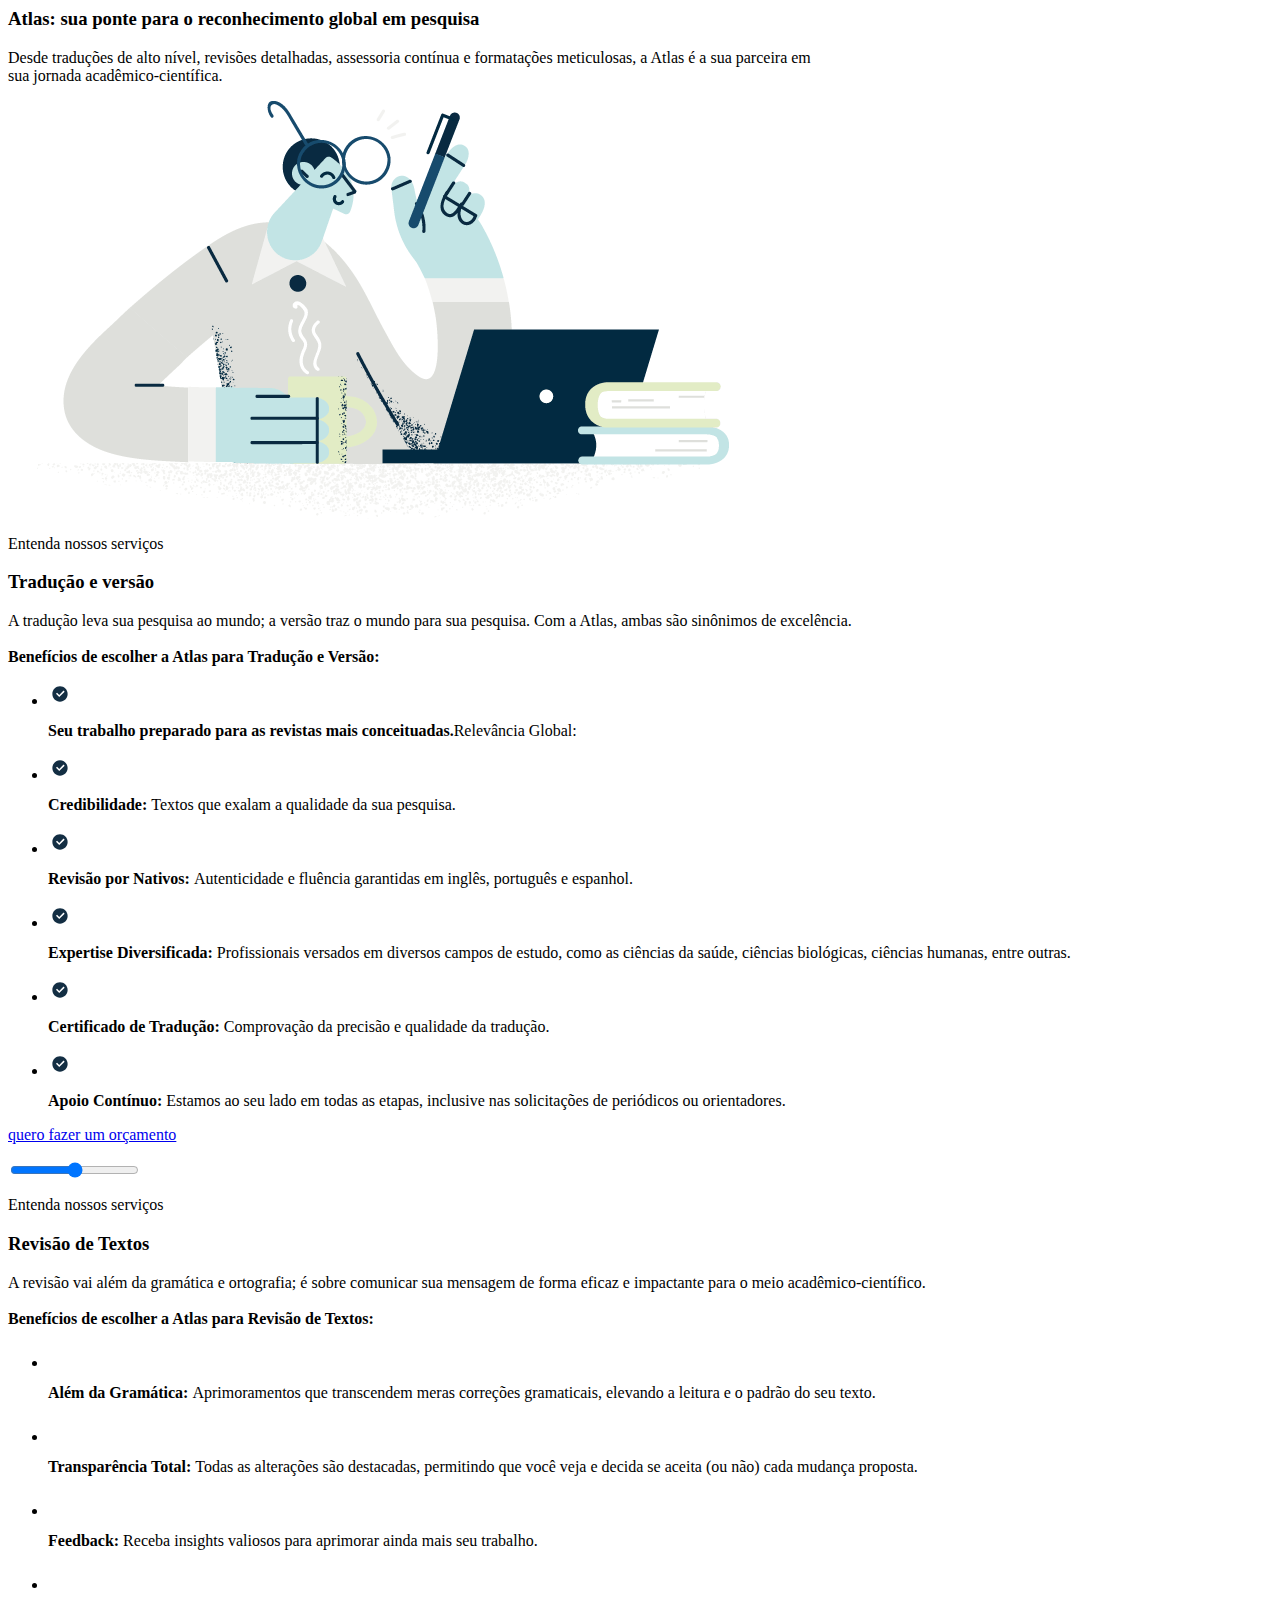
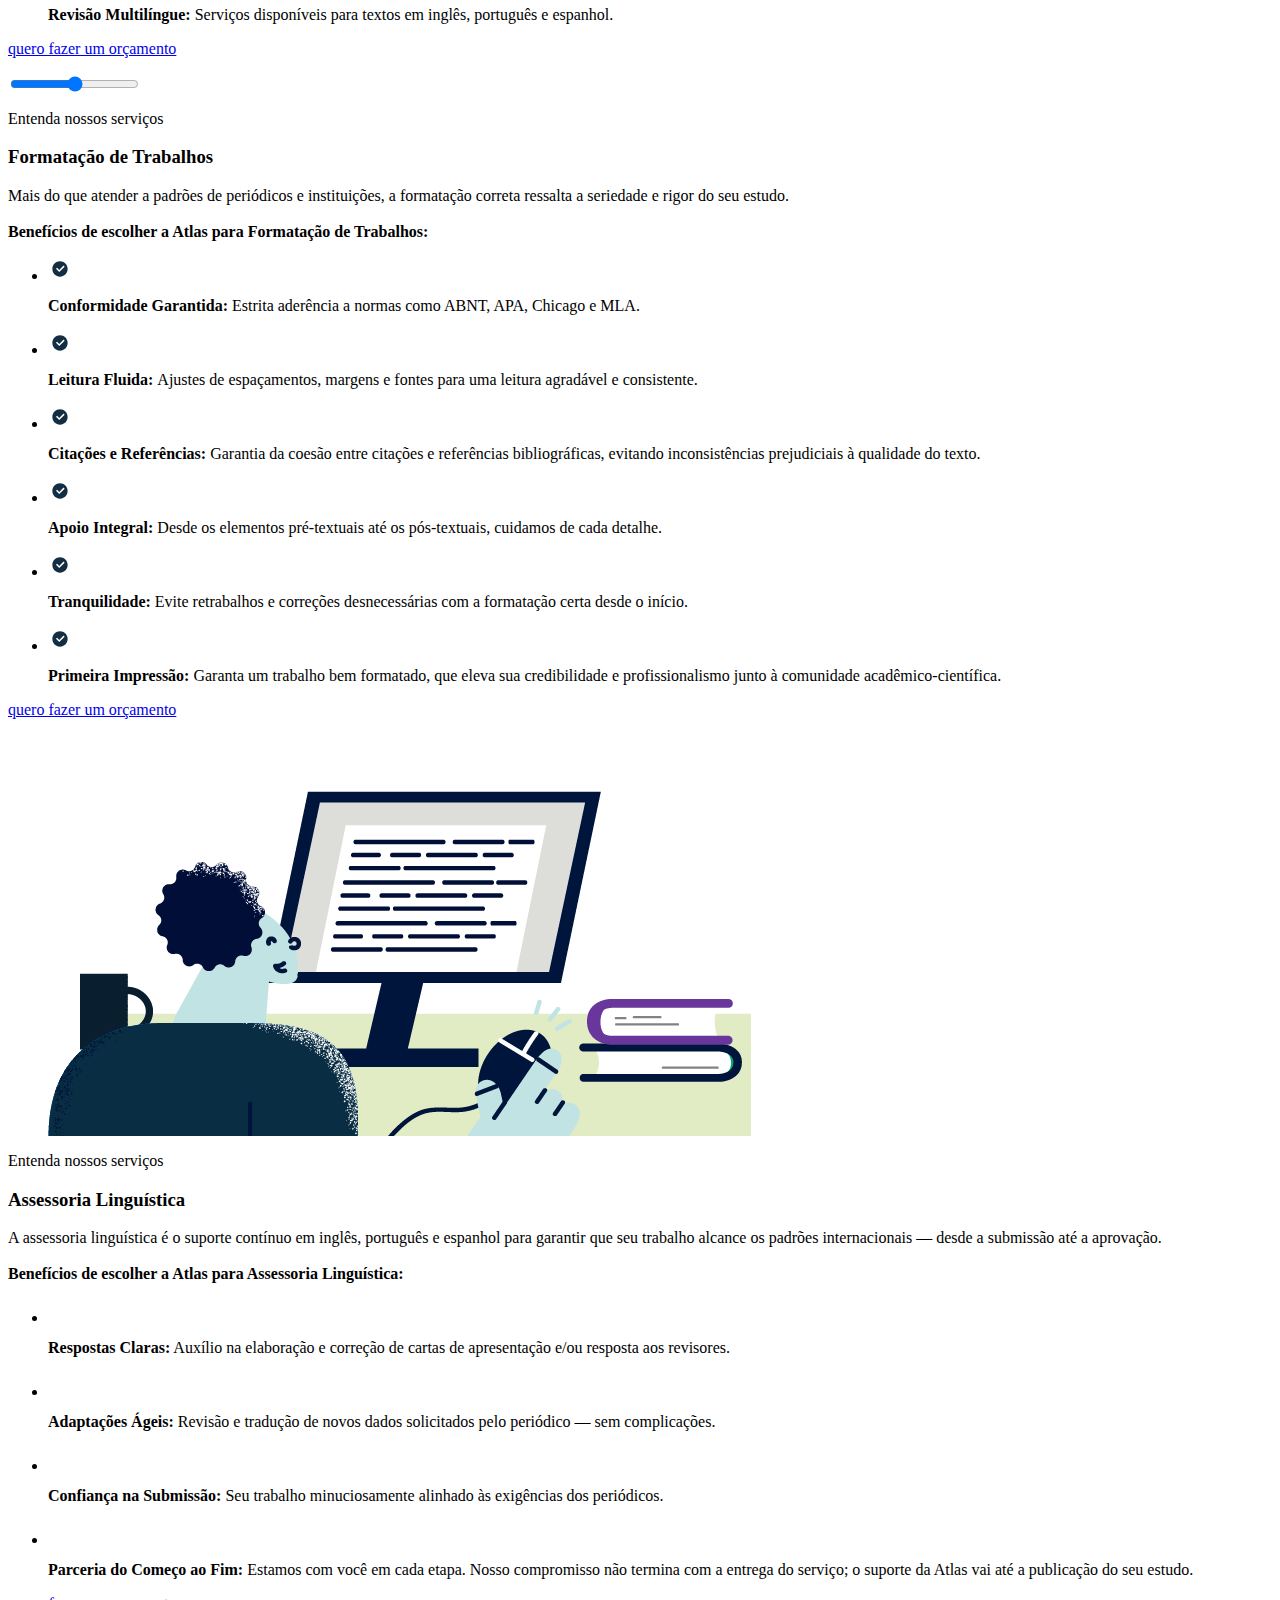
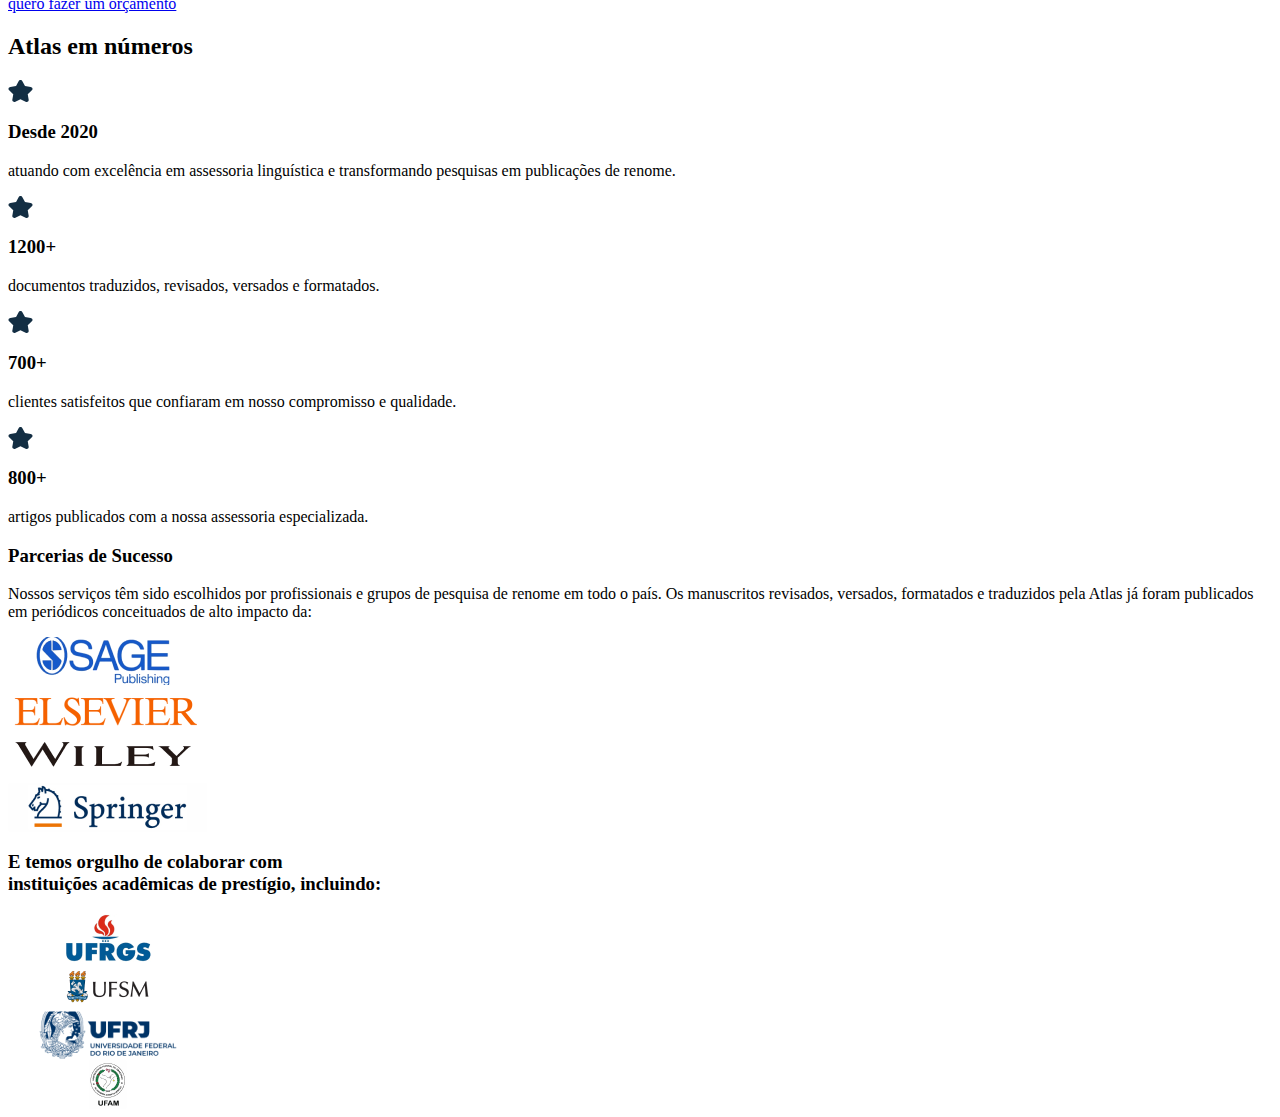
==== .dev/src/index.html @ e32e9ebb "deploy final" ====
<include src="./html/header.html"></include>

<body class="page--home">
	<include src="./html/nav.html"></include>

	<main>
		<include src="./html//hero/hero.html"></include>
		<include src="./html/components/resources.html"></include>
		<section class="hero" data-aos="fade-down" data-aos-delay="300">
			<div class="hero__container d-flex">
				<div class="hero__content" style="max-width: 818px">
					<h3 class="hero__title text-center">Atlas: sua ponte para o reconhecimento global em pesquisa</h3>
					<p class="default__desc text-center">
						Desde traduções de alto nível, revisões detalhadas, assessoria contínua e formatações meticulosas, a Atlas é a sua parceira em sua jornada
						acadêmico-científica.
					</p>
				</div>
			</div>
		</section>
		<section class="benefits" id="traducao">
			<div class="benefits__container">
				<div class="benefits__side" data-aos="fade-right" data-aos-delay="300">
					<img src="./assets/trad.png" alt="" />
				</div>
				<div class="benefits__content">
					<div class="tag" data-aos="fade-left" data-aos-delay="300">
						<p class="tag__text">Entenda nossos serviços</p>
					</div>
					<h3 class="default__title" data-aos="fade-left" data-aos-delay="300">Tradução e versão </h3>
					<p class="default__desc" data-aos="fade-left" data-aos-delay="300">
						A tradução leva sua pesquisa ao mundo; a versão traz o mundo para sua pesquisa. Com a Atlas, ambas são sinônimos de excelência. <br /><br />
						<strong>Benefícios de escolher a Atlas para Tradução e Versão:</strong>
					</p>

					<ul class="benefits__list">
						<li class="benefits__list--item" data-aos="fade-left" data-aos-delay="300">
							<img src="./assets/checkbox-circle-fill.svg" alt="" />
							<p class="benefits__list--text"><strong> Seu trabalho preparado para as revistas mais conceituadas.</strong>Relevância Global:</p>
						</li>
						<li class="benefits__list--item" data-aos="fade-left" data-aos-delay="400">
							<img src="./assets/checkbox-circle-fill.svg" alt="" />
							<p class="benefits__list--text"><strong>Credibilidade: </strong>Textos que exalam a qualidade da sua pesquisa.</p>
						</li>
						<li class="benefits__list--item" data-aos="fade-left" data-aos-delay="500">
							<img src="./assets/checkbox-circle-fill.svg" alt="" />
							<p class="benefits__list--text"><strong>Revisão por Nativos: </strong>Autenticidade e fluência garantidas em inglês, português e espanhol.</p>
						</li>
						<li class="benefits__list--item" data-aos="fade-left" data-aos-delay="600">
							<img src="./assets/checkbox-circle-fill.svg" alt="" />
							<p class="benefits__list--text">
								<strong>Expertise Diversificada: </strong>Profissionais versados em diversos campos de estudo, como as ciências da saúde, ciências biológicas,
								ciências humanas, entre outras.
							</p>
						</li>
						<li class="benefits__list--item" data-aos="fade-left" data-aos-delay="500">
							<img src="./assets/checkbox-circle-fill.svg" alt="" />
							<p class="benefits__list--text"><strong>Certificado de Tradução: </strong>Comprovação da precisão e qualidade da tradução.</p>
						</li>
						<li class="benefits__list--item" data-aos="fade-left" data-aos-delay="600">
							<img src="./assets/checkbox-circle-fill.svg" alt="" />
							<p class="benefits__list--text">
								<strong>Apoio Contínuo: </strong>Estamos ao seu lado em todas as etapas, inclusive nas solicitações de periódicos ou orientadores.
							</p>
						</li>
					</ul>
					<div class="button--container" data-aos="fade-left" data-aos-delay="300">
						<a href="#contato" class="button bigger">quero fazer um orçamento</a>
					</div>
				</div>
			</div>
		</section>
		<section class="benefits blue" id="revisao">
			<div class="benefits__container">
				<div class="benefits__side imgs-rev" data-aos="fade-right" data-aos-delay="300">
					<div class="container">
						<div id="comparison">
							<figure>
								<div id="handle"></div>
								<div id="divisor"></div>
							</figure>
							<input type="range" min="0" max="100" value="50" id="slider" oninput="moveDivisor()" />
						</div>
					</div>
				</div>
				<div class="benefits__content">
					<div class="tag" data-aos="fade-left" data-aos-delay="300">
						<p class="tag__text">Entenda nossos serviços</p>
					</div>
					<h3 class="default__title" data-aos="fade-left" data-aos-delay="300">Revisão de Textos</h3>
					<p class="default__desc" data-aos="fade-left" data-aos-delay="300">
						A revisão vai além da gramática e ortografia; é sobre comunicar sua mensagem de forma eficaz e impactante para o meio acadêmico-científico.
						<br />
						<br />
						<strong> Benefícios de escolher a Atlas para Revisão de Textos: </strong>
					</p>

					<ul class="benefits__list">
						<li class="benefits__list--item" data-aos="fade-left" data-aos-delay="300">
							<img src="./assets/checkbox-circle-fill-w.svg" alt="" />
							<p class="benefits__list--text">
								<strong>Além da Gramática: </strong>Aprimoramentos que transcendem meras correções gramaticais, elevando a leitura e o padrão do seu texto.
							</p>
						</li>
						<li class="benefits__list--item" data-aos="fade-left" data-aos-delay="400">
							<img src="./assets/checkbox-circle-fill-w.svg" alt="" />
							<p class="benefits__list--text">
								<strong>Transparência Total: </strong>Todas as alterações são destacadas, permitindo que você veja e decida se aceita (ou não) cada mudança
								proposta.
							</p>
						</li>
						<li class="benefits__list--item" data-aos="fade-left" data-aos-delay="500">
							<img src="./assets/checkbox-circle-fill-w.svg" alt="" />
							<p class="benefits__list--text"><strong>Feedback:</strong> Receba insights valiosos para aprimorar ainda mais seu trabalho.</p>
						</li>
						<li class="benefits__list--item" data-aos="fade-left" data-aos-delay="600">
							<img src="./assets/checkbox-circle-fill-w.svg" alt="" />
							<p class="benefits__list--text"><strong>Revisão Multilíngue: </strong>Serviços disponíveis para textos em inglês, português e espanhol.</p>
						</li>
					</ul>
					<div class="button--container" data-aos="fade-left" data-aos-delay="300">
						<a href="#contato" class="button bigger white">quero fazer um orçamento</a>
					</div>
				</div>
			</div>
		</section>

		<section class="benefits" id="formatacao">
			<div class="benefits__container">
				<div class="benefits__side imgs" data-aos="fade-right" data-aos-delay="300">
					<div class="container">
						<div id="comparison">
							<figure>
								<div id="handler"></div>
								<div id="divider"></div>
							</figure>
							<input type="range" min="0" max="100" value="50" id="slide" oninput="moveDivider()" />
						</div>
					</div>
				</div>
				<div class="benefits__content">
					<div class="tag" data-aos="fade-left" data-aos-delay="300">
						<p class="tag__text">Entenda nossos serviços</p>
					</div>
					<h3 class="default__title" data-aos="fade-left" data-aos-delay="300">Formatação de Trabalhos</h3>
					<p class="default__desc" data-aos="fade-left" data-aos-delay="300">
						Mais do que atender a padrões de periódicos e instituições, a formatação correta ressalta a seriedade e rigor do seu estudo.  <br /><br />
						<strong>Benefícios de escolher a Atlas para Formatação de Trabalhos:</strong>
					</p>

					<ul class="benefits__list">
						<li class="benefits__list--item" data-aos="fade-left" data-aos-delay="300">
							<img src="./assets/checkbox-circle-fill.svg" alt="" />
							<p class="benefits__list--text"><strong>Conformidade Garantida: </strong> Estrita aderência a normas como ABNT, APA, Chicago e MLA.  </p>
						</li>
						<li class="benefits__list--item" data-aos="fade-left" data-aos-delay="400">
							<img src="./assets/checkbox-circle-fill.svg" alt="" />
							<p class="benefits__list--text">
								<strong>Leitura Fluida: </strong>Ajustes de espaçamentos, margens e fontes para uma leitura agradável e consistente.
							</p>
						</li>
						<li class="benefits__list--item" data-aos="fade-left" data-aos-delay="500">
							<img src="./assets/checkbox-circle-fill.svg" alt="" />
							<p class="benefits__list--text">
								<strong>Citações e Referências: </strong>Garantia da coesão entre citações e referências bibliográficas, evitando inconsistências prejudiciais à
								qualidade do texto.
							</p>
						</li>
						<li class="benefits__list--item" data-aos="fade-left" data-aos-delay="600">
							<img src="./assets/checkbox-circle-fill.svg" alt="" />
							<p class="benefits__list--text">
								<strong>Apoio Integral: </strong>Desde os elementos pré-textuais até os pós-textuais, cuidamos de cada detalhe.
							</p>
						</li>
						<li class="benefits__list--item" data-aos="fade-left" data-aos-delay="600">
							<img src="./assets/checkbox-circle-fill.svg" alt="" />
							<p class="benefits__list--text">
								<strong>Tranquilidade: </strong>Evite retrabalhos e correções desnecessárias com a formatação certa desde o início.
							</p>
						</li>
						<li class="benefits__list--item" data-aos="fade-left" data-aos-delay="600">
							<img src="./assets/checkbox-circle-fill.svg" alt="" />
							<p class="benefits__list--text">
								<strong>Primeira Impressão: </strong>Garanta um trabalho bem formatado, que eleva sua credibilidade e profissionalismo junto à comunidade
								acadêmico-científica.
							</p>
						</li>
					</ul>
					<div class="button--container" data-aos="fade-left" data-aos-delay="300">
						<a href="#contato" class="button bigger">quero fazer um orçamento</a>
					</div>
				</div>
			</div>
		</section>
		<section class="benefits blue" id="assessoria">
			<div class="benefits__container">
				<div class="benefits__side" data-aos="fade-right" data-aos-delay="300">
					<img src="./assets/assessoria.png" alt="" />
				</div>
				<div class="benefits__content">
					<div class="tag" data-aos="fade-left" data-aos-delay="300">
						<p class="tag__text">Entenda nossos serviços</p>
					</div>
					<h3 class="default__title" data-aos="fade-left" data-aos-delay="300">Assessoria Linguística</h3>
					<p class="default__desc" data-aos="fade-left" data-aos-delay="300">
						A assessoria linguística é o suporte contínuo em inglês, português e espanhol para garantir que seu trabalho alcance os padrões internacionais —
						desde a submissão até a aprovação.
						<br /><br />
						<strong>Benefícios de escolher a Atlas para Assessoria Linguística:</strong>
					</p>

					<ul class="benefits__list">
						<li class="benefits__list--item" data-aos="fade-left" data-aos-delay="300">
							<img src="./assets/checkbox-circle-fill-w.svg" alt="" />
							<p class="benefits__list--text">
								<strong>Respostas Claras:</strong> Auxílio na elaboração e correção de cartas de apresentação e/ou resposta aos revisores.
							</p>
						</li>
						<li class="benefits__list--item" data-aos="fade-left" data-aos-delay="400">
							<img src="./assets/checkbox-circle-fill-w.svg" alt="" />
							<p class="benefits__list--text">
								<strong>Adaptações Ágeis: </strong>Revisão e tradução de novos dados solicitados pelo periódico — sem complicações.
							</p>
						</li>
						<li class="benefits__list--item" data-aos="fade-left" data-aos-delay="500">
							<img src="./assets/checkbox-circle-fill-w.svg" alt="" />
							<p class="benefits__list--text"><strong>Confiança na Submissão: </strong>Seu trabalho minuciosamente alinhado às exigências dos periódicos.</p>
						</li>
						<li class="benefits__list--item" data-aos="fade-left" data-aos-delay="600">
							<img src="./assets/checkbox-circle-fill-w.svg" alt="" />
							<p class="benefits__list--text">
								<strong>Parceria do Começo ao Fim: </strong>Estamos com você em cada etapa. Nosso compromisso não termina com a entrega do serviço; o suporte da
								Atlas vai até a publicação do seu estudo.
							</p>
						</li>
					</ul>
					<div class="button--container" data-aos="fade-left" data-aos-delay="300">
						<a href="#contato" class="button white bigger">quero fazer um orçamento</a>
					</div>
				</div>
			</div>
		</section>
		<section class="numbers" id="numeros">
			<h2 class="default__title">Atlas em números</h2>
			<div class="resources__container">
				<div class="resources__content">
					<div class="card-resources" data-aos="fade-right" data-aos-delay="300">
						<div class="card-resources__icon"><img src="./assets/star.svg" alt="" /></div>
						<h3 class="resources__title">Desde 2020</h3>
						<p class="default__desc">atuando com excelência em assessoria linguística e transformando pesquisas em publicações de renome.</p>
					</div>
					<div class="card-resources" data-aos="fade-right" data-aos-delay="400">
						<div class="card-resources__icon"><img src="./assets/star.svg" alt="" /></div>
						<h3 class="resources__title">1200+</h3>
						<p class="default__desc">documentos traduzidos, revisados, versados e formatados.</p>
					</div>
					<div class="card-resources" data-aos="fade-right" data-aos-delay="500">
						<div class="card-resources__icon"><img src="./assets/star.svg" alt="" /></div>
						<h3 class="resources__title">700+</h3>
						<p class="default__desc">clientes satisfeitos que confiaram em nosso compromisso e qualidade.</p>
					</div>
					<div class="card-resources" data-aos="fade-right" data-aos-delay="600">
						<div class="card-resources__icon"><img src="./assets/star.svg" alt="" /></div>
						<h3 class="resources__title">800+</h3>
						<p class="default__desc">artigos publicados com a nossa assessoria especializada.</p>
					</div>
				</div>
			</div>
			<div class="partners">
				<h3 class="default__title">Parcerias de Sucesso</h3>
				<p class="default__desc">
					Nossos serviços têm sido escolhidos por profissionais e grupos de pesquisa de renome em todo o país. Os manuscritos revisados, versados, formatados e
					traduzidos pela Atlas já foram publicados em periódicos conceituados de alto impacto da:
				</p>
				<div class="partners__container">
					<div class="partners_card"><img src="./assets/marcas.png" alt="" /></div>
					<div class="partners_card"><img src="./assets/marcas-1.png" alt="" /></div>
					<div class="partners_card"><img src="./assets/marcas-2.png" alt="" /></div>
					<div class="partners_card"><img src="./assets/marcas-3.png" alt="" /></div>
				</div>
				<h3 class="default__title mb">
					E temos orgulho de colaborar com <br />
					instituições acadêmicas de prestígio, incluindo:
				</h3>
				<div class="partners__container">
					<div class="partners_card"><img src="./assets/uni.png" alt="" /></div>
					<div class="partners_card"><img src="./assets/uni-1.png" alt="" /></div>
					<div class="partners_card"><img src="./assets/uni-2.png" alt="" /></div>
					<div class="partners_card"><img src="./assets/uni-3.png" alt="" /></div>
				</div>
			</div>
		</section>

		<include src="./html/components/testimonials.html"></include>
		<include src="./html/components/contact.html"></include>
		<include src="./html/components/faq.html"></include>
	</main>

	<include src="./html/footer.html"></include>
</body>
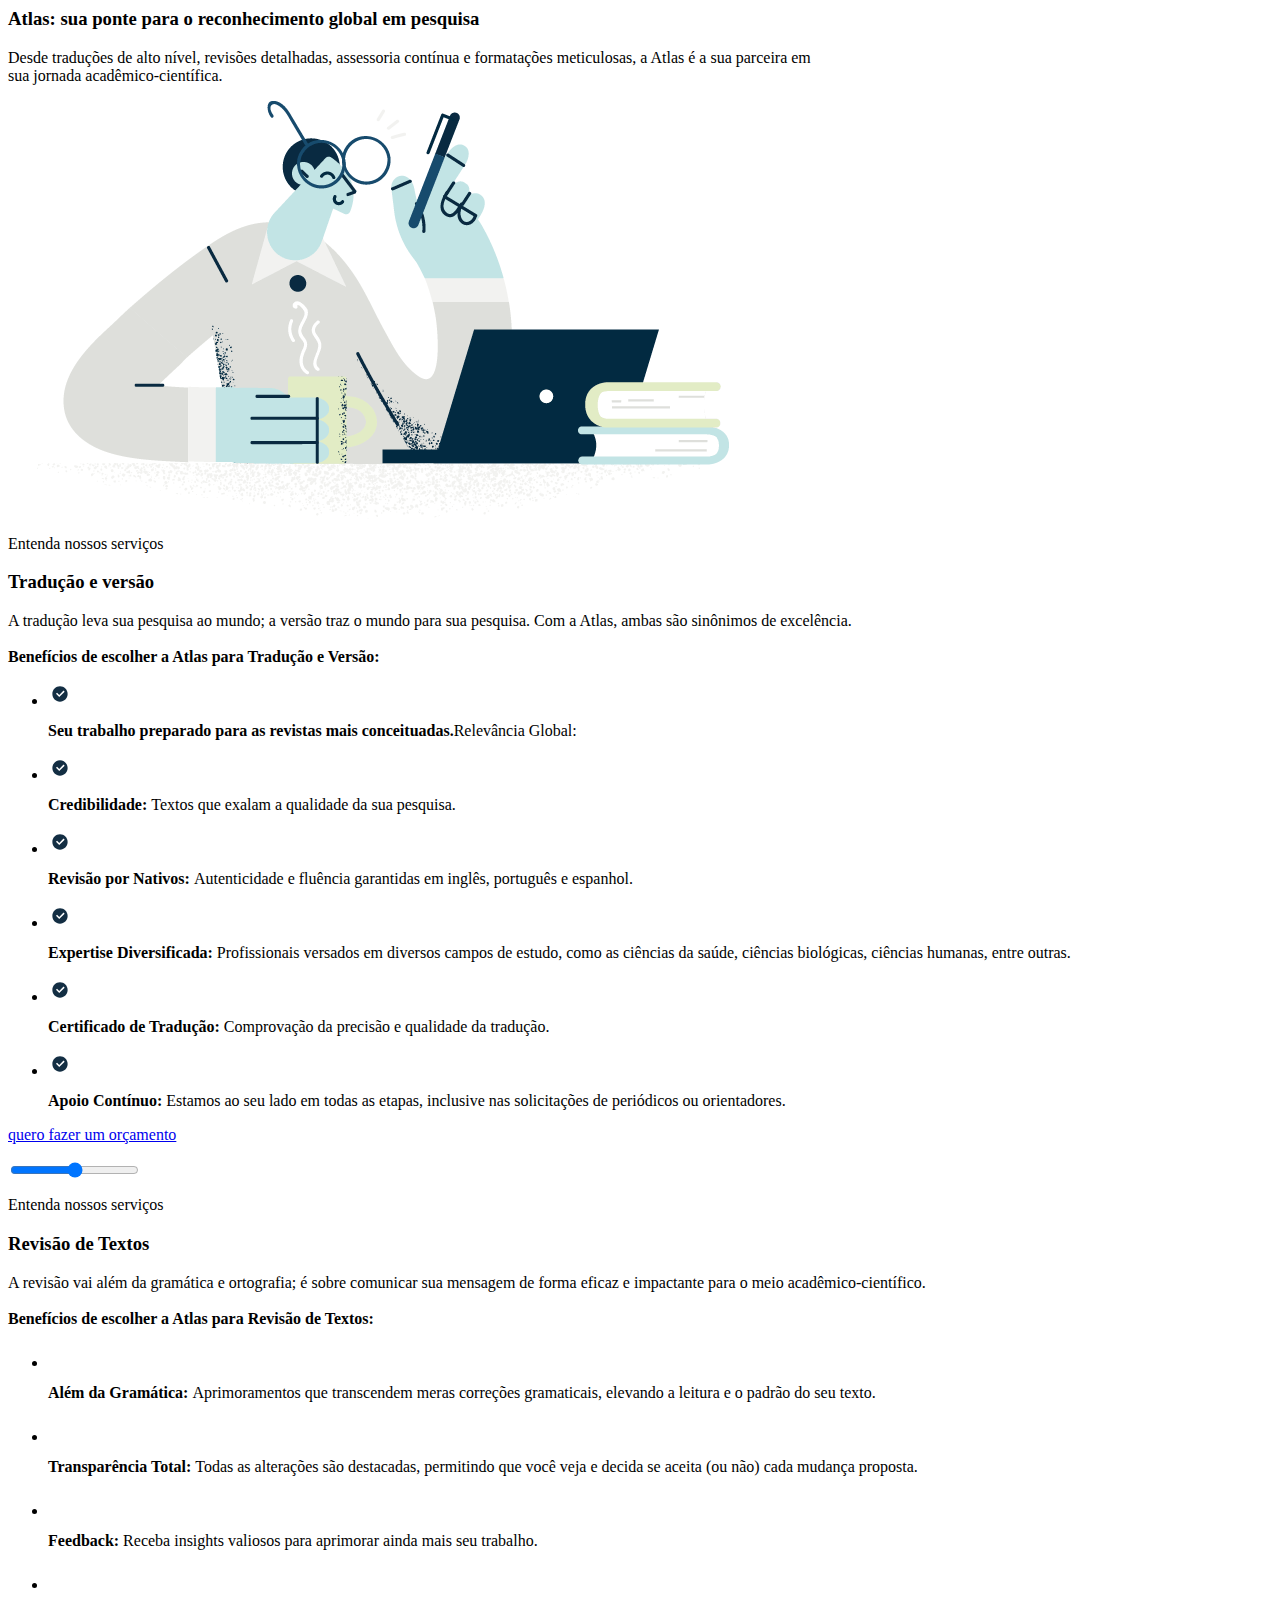
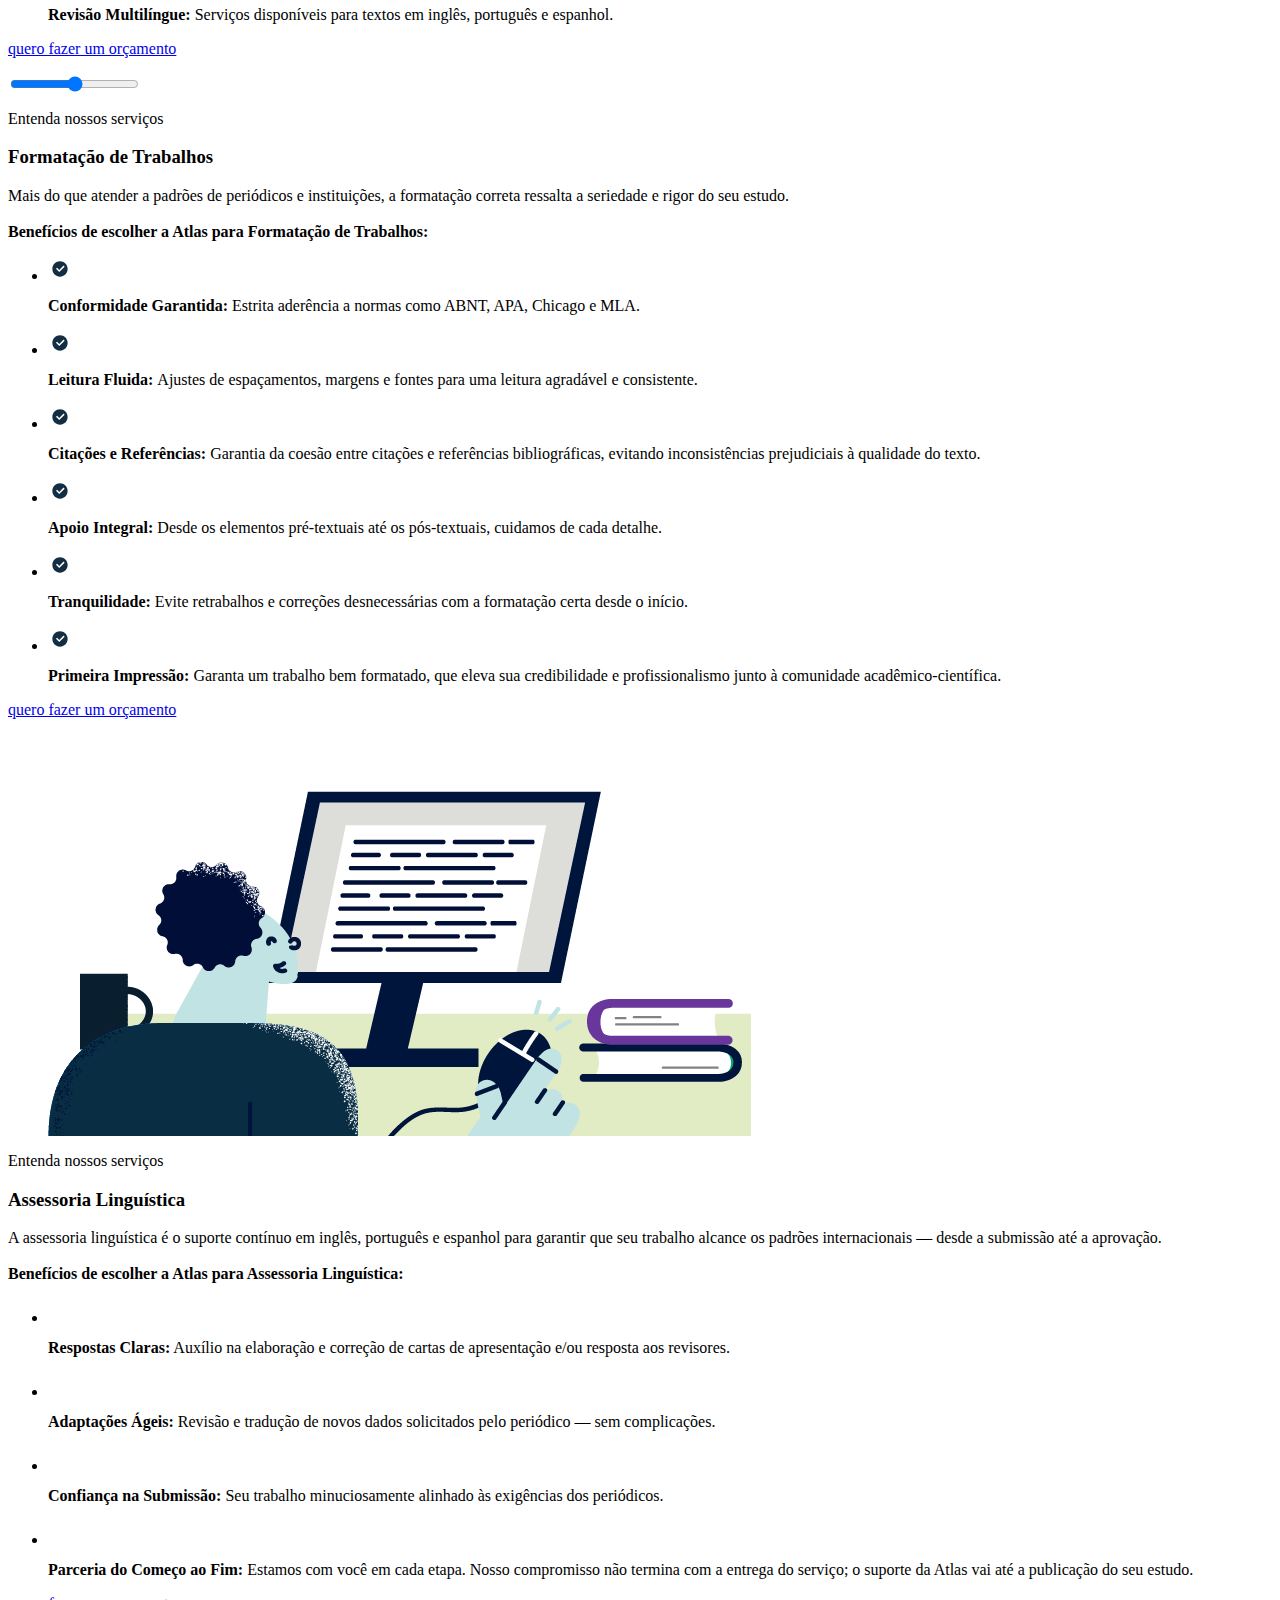
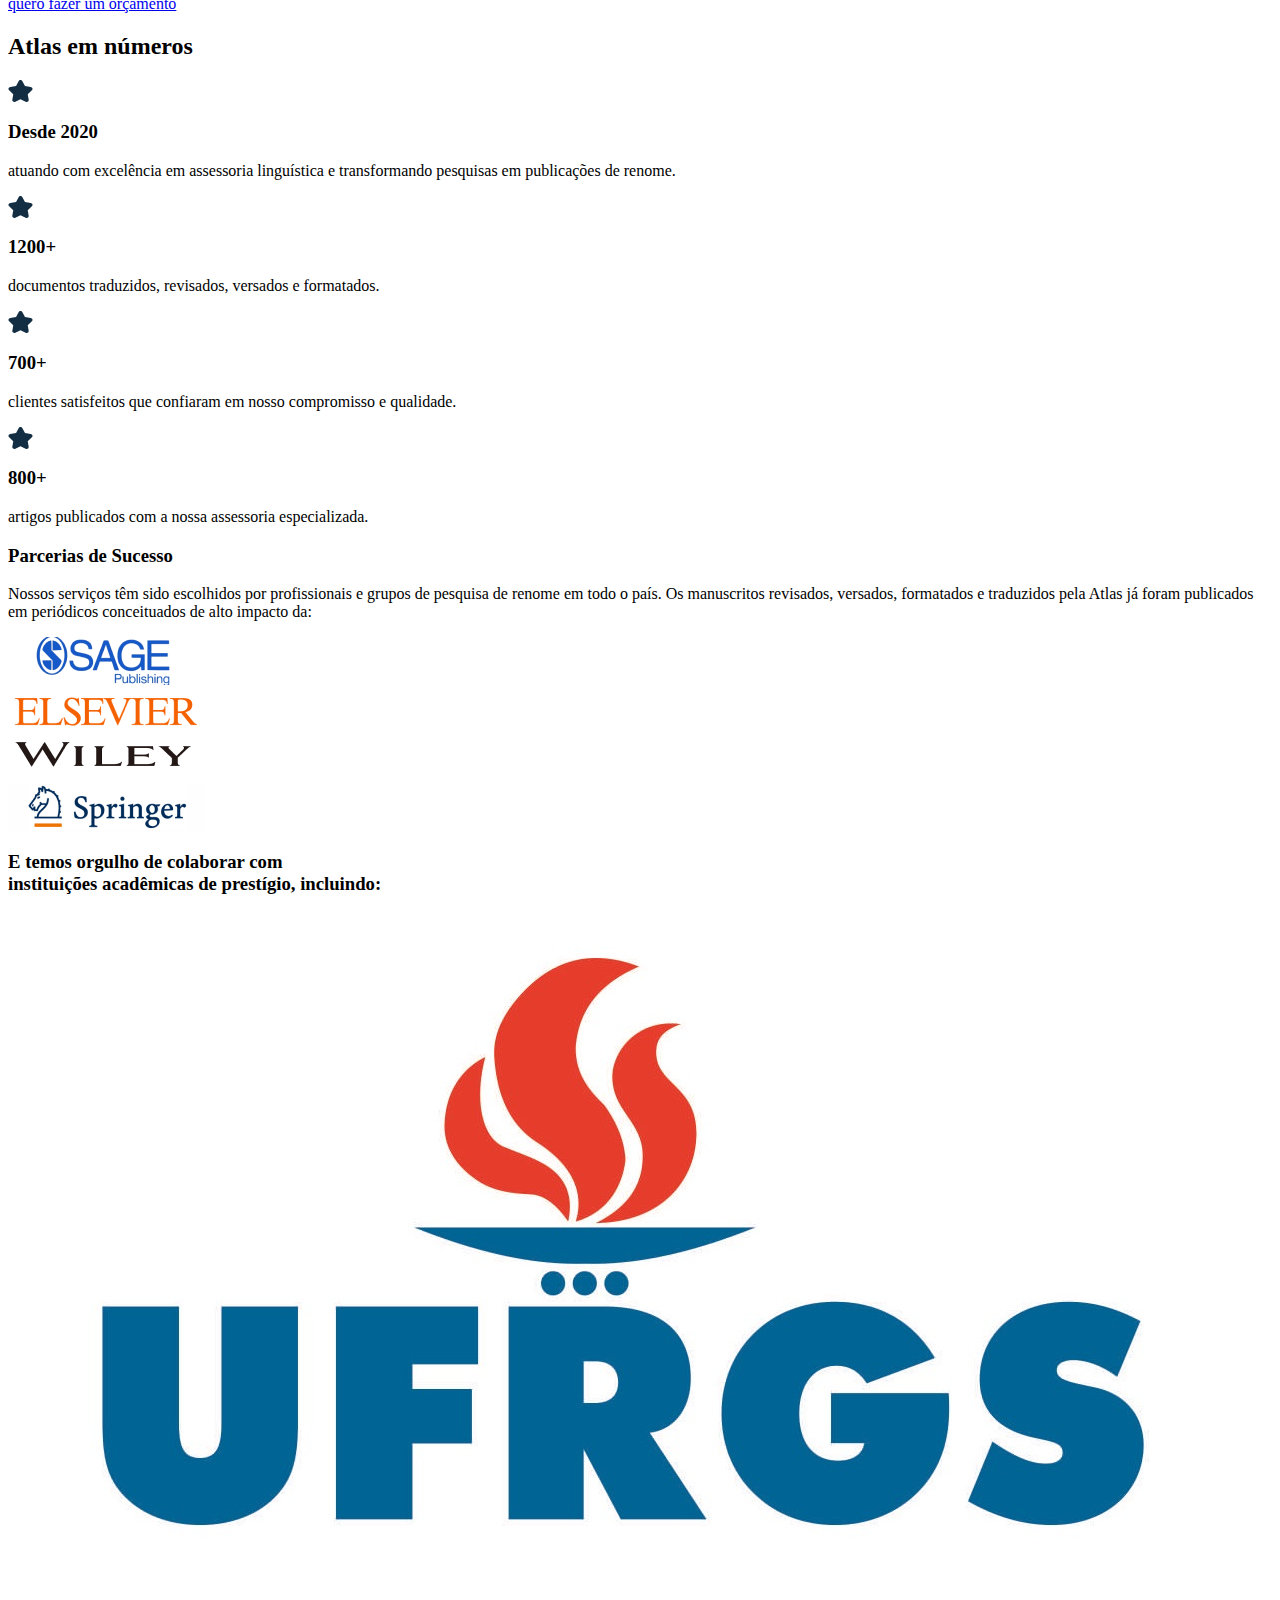
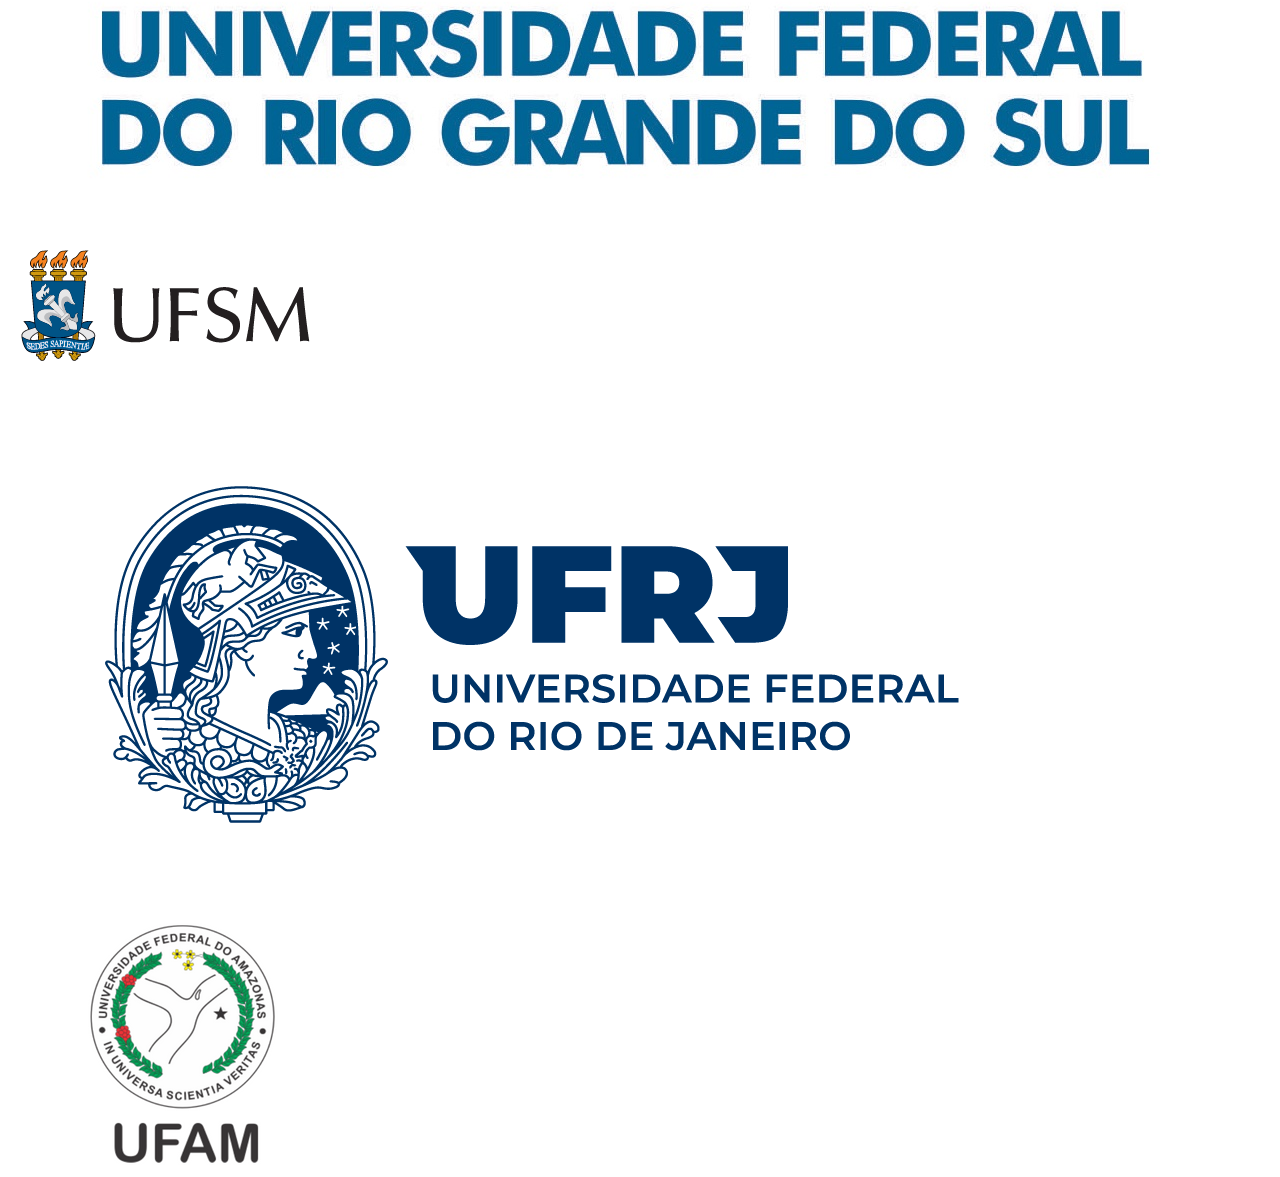
==== commit efc8568d: "build" ====
--- a/.dev/src/index.html
+++ b/.dev/src/index.html
@@ -282,7 +282,7 @@
 					instituições acadêmicas de prestígio, incluindo:
 				</h3>
 				<div class="partners__container">
-					<div class="partners_card"><img src="./assets/uni.png" alt="" /></div>
+					<div class="partners_card"><img src="./assets/uni.jpg" alt="" /></div>
 					<div class="partners_card"><img src="./assets/uni-1.png" alt="" /></div>
 					<div class="partners_card"><img src="./assets/uni-2.png" alt="" /></div>
 					<div class="partners_card"><img src="./assets/uni-3.png" alt="" /></div>
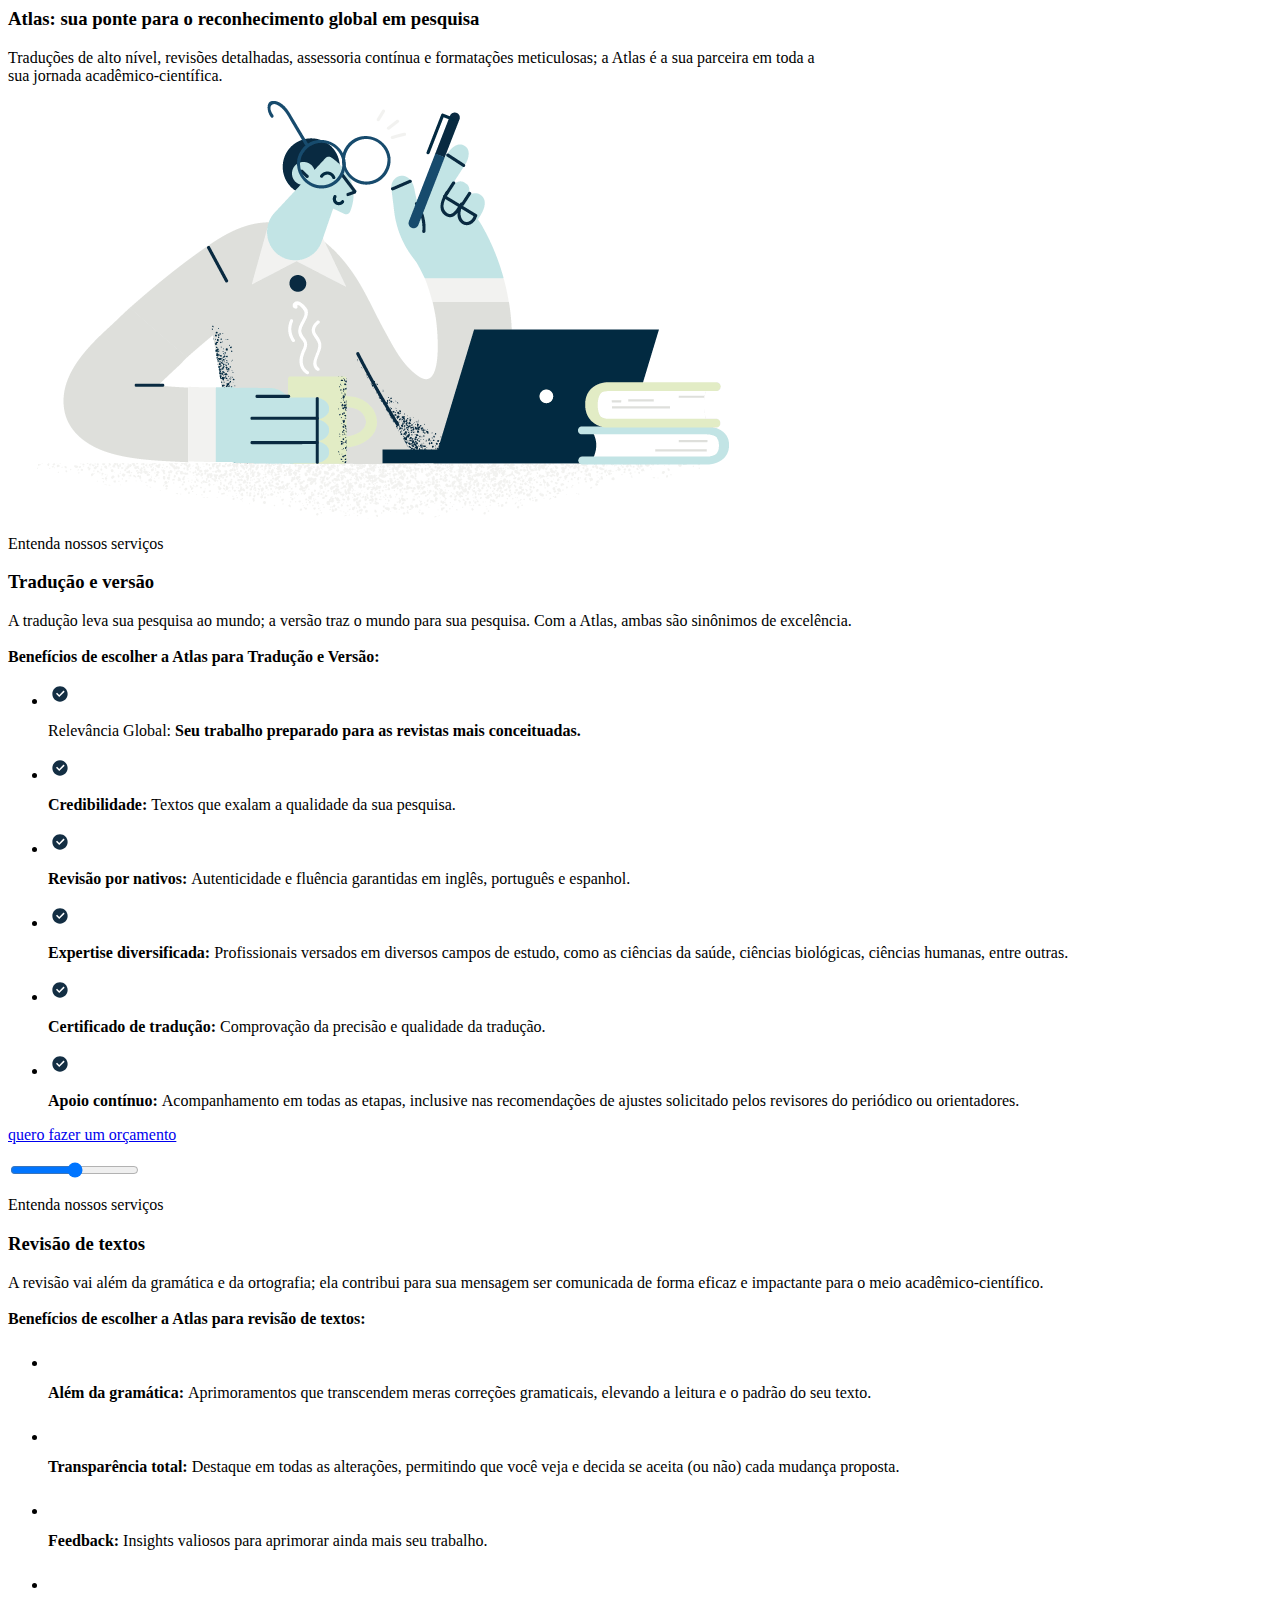
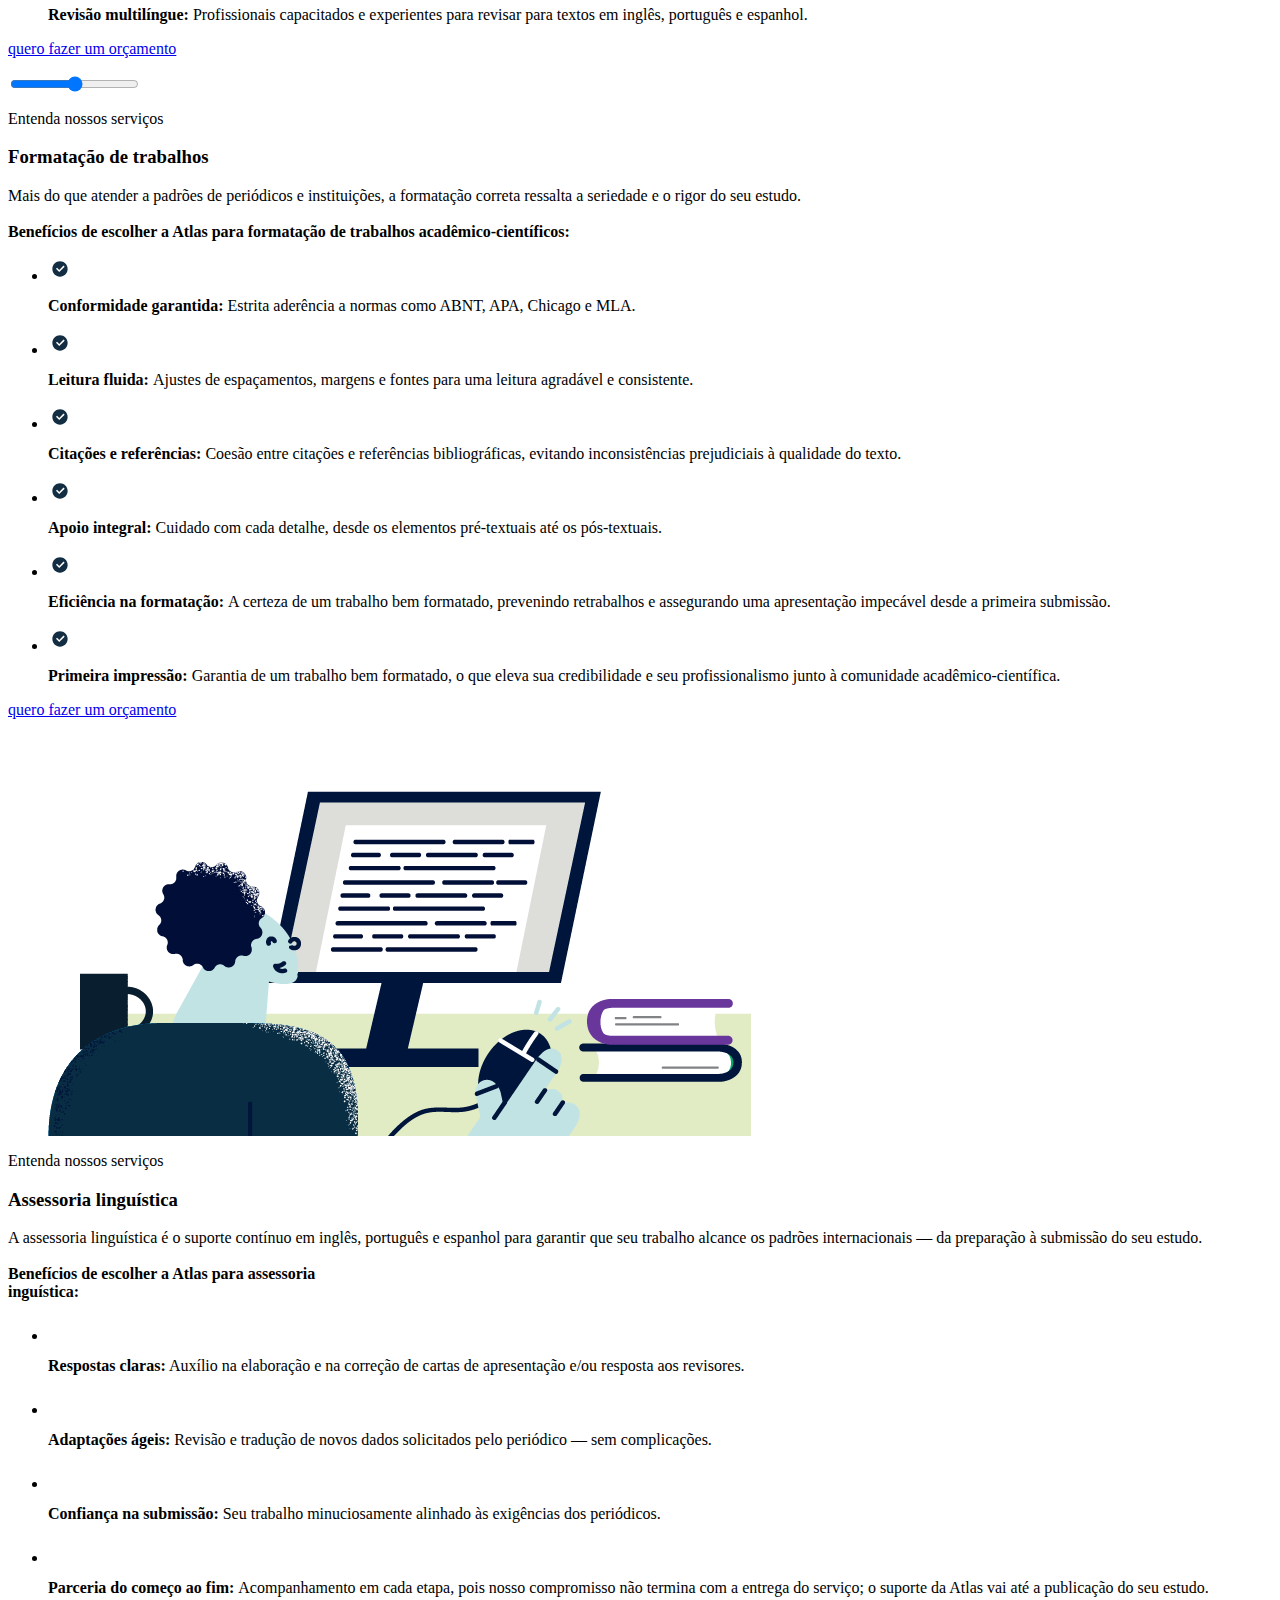
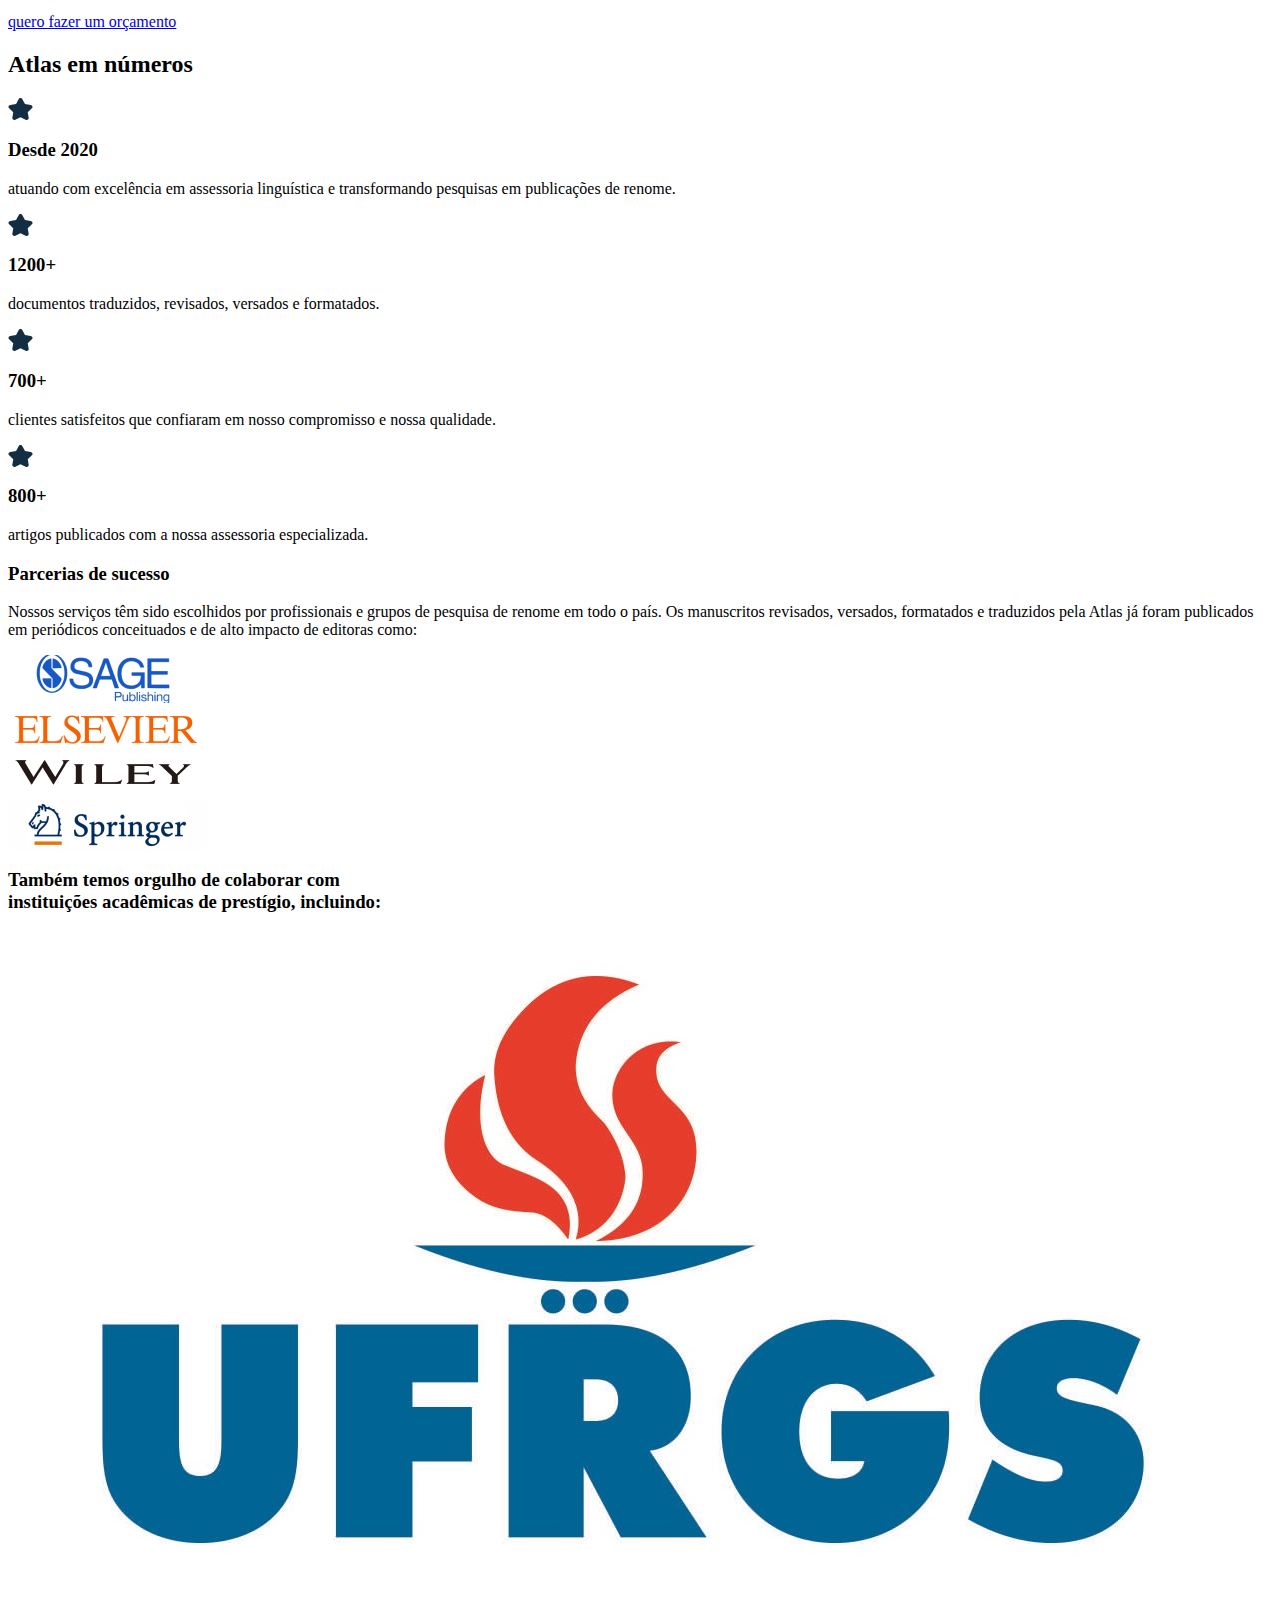
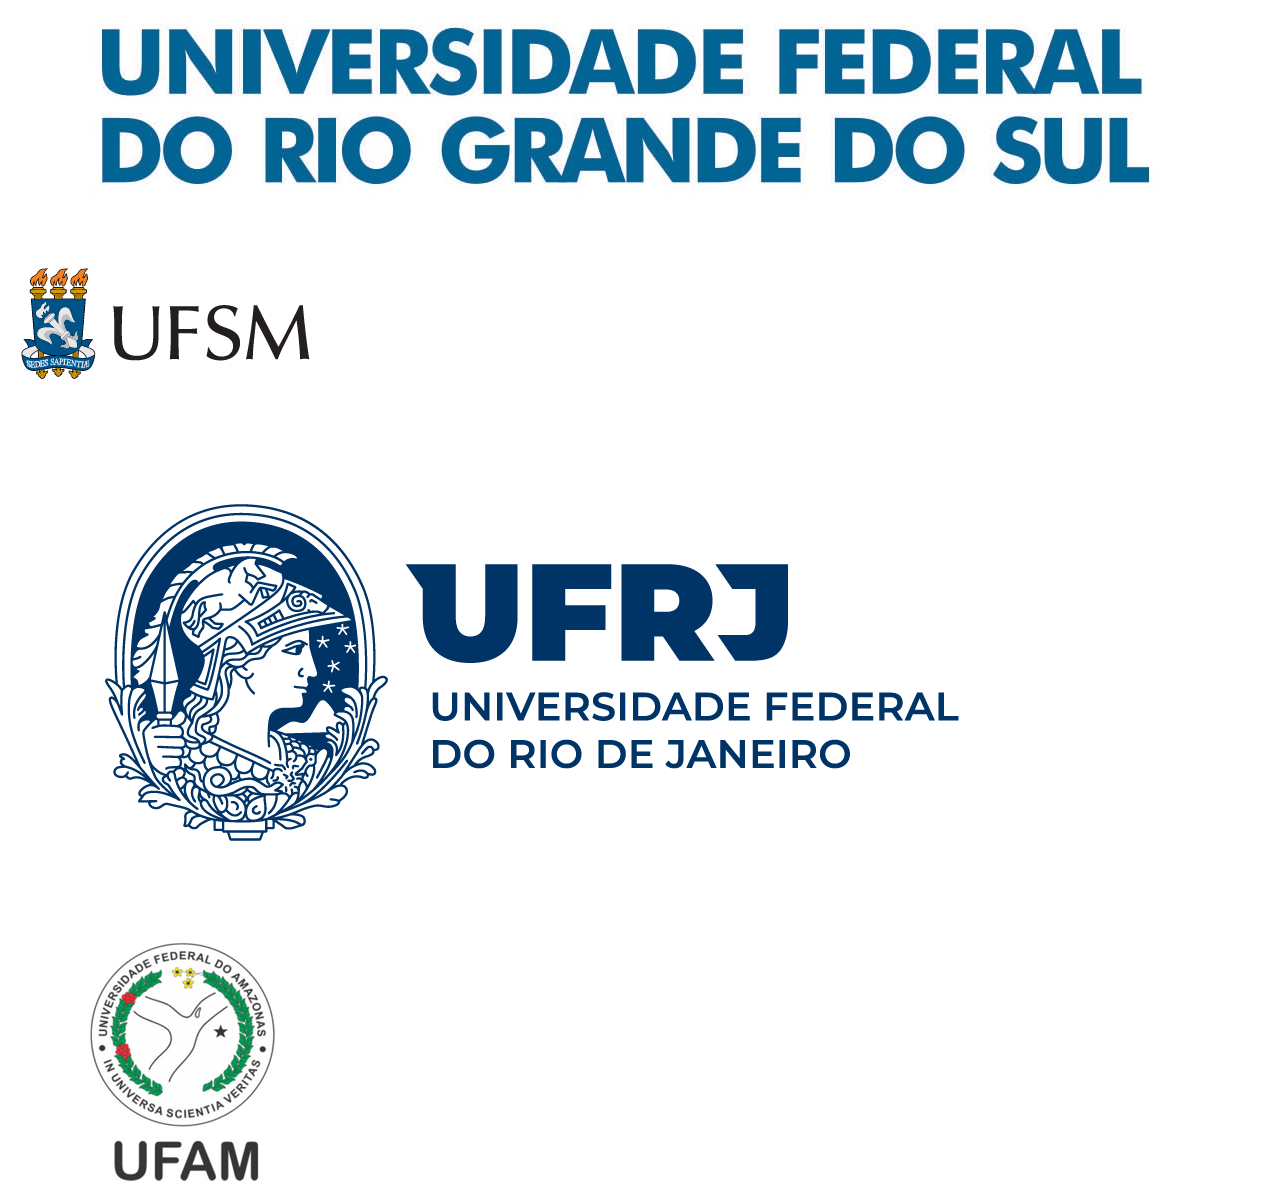
==== commit 96df9700: "texts" ====
--- a/.dev/src/index.html
+++ b/.dev/src/index.html
@@ -11,7 +11,7 @@
 				<div class="hero__content" style="max-width: 818px">
 					<h3 class="hero__title text-center">Atlas: sua ponte para o reconhecimento global em pesquisa</h3>
 					<p class="default__desc text-center">
-						Desde traduções de alto nível, revisões detalhadas, assessoria contínua e formatações meticulosas, a Atlas é a sua parceira em sua jornada
+						Traduções de alto nível, revisões detalhadas, assessoria contínua e formatações meticulosas; a Atlas é a sua parceira em toda a sua jornada
 						acadêmico-científica.
 					</p>
 				</div>
@@ -35,7 +35,7 @@
 					<ul class="benefits__list">
 						<li class="benefits__list--item" data-aos="fade-left" data-aos-delay="300">
 							<img src="./assets/checkbox-circle-fill.svg" alt="" />
-							<p class="benefits__list--text"><strong> Seu trabalho preparado para as revistas mais conceituadas.</strong>Relevância Global:</p>
+							<p class="benefits__list--text">Relevância Global: <strong> Seu trabalho preparado para as revistas mais conceituadas.</strong></p>
 						</li>
 						<li class="benefits__list--item" data-aos="fade-left" data-aos-delay="400">
 							<img src="./assets/checkbox-circle-fill.svg" alt="" />
@@ -43,23 +43,24 @@
 						</li>
 						<li class="benefits__list--item" data-aos="fade-left" data-aos-delay="500">
 							<img src="./assets/checkbox-circle-fill.svg" alt="" />
-							<p class="benefits__list--text"><strong>Revisão por Nativos: </strong>Autenticidade e fluência garantidas em inglês, português e espanhol.</p>
-						</li>
-						<li class="benefits__list--item" data-aos="fade-left" data-aos-delay="600">
-							<img src="./assets/checkbox-circle-fill.svg" alt="" />
-							<p class="benefits__list--text">
-								<strong>Expertise Diversificada: </strong>Profissionais versados em diversos campos de estudo, como as ciências da saúde, ciências biológicas,
+							<p class="benefits__list--text"><strong>Revisão por nativos: </strong>Autenticidade e fluência garantidas em inglês, português e espanhol.</p>
+						</li>
+						<li class="benefits__list--item" data-aos="fade-left" data-aos-delay="600">
+							<img src="./assets/checkbox-circle-fill.svg" alt="" />
+							<p class="benefits__list--text">
+								<strong>Expertise diversificada: </strong>Profissionais versados em diversos campos de estudo, como as ciências da saúde, ciências biológicas,
 								ciências humanas, entre outras.
 							</p>
 						</li>
 						<li class="benefits__list--item" data-aos="fade-left" data-aos-delay="500">
 							<img src="./assets/checkbox-circle-fill.svg" alt="" />
-							<p class="benefits__list--text"><strong>Certificado de Tradução: </strong>Comprovação da precisão e qualidade da tradução.</p>
-						</li>
-						<li class="benefits__list--item" data-aos="fade-left" data-aos-delay="600">
-							<img src="./assets/checkbox-circle-fill.svg" alt="" />
-							<p class="benefits__list--text">
-								<strong>Apoio Contínuo: </strong>Estamos ao seu lado em todas as etapas, inclusive nas solicitações de periódicos ou orientadores.
+							<p class="benefits__list--text"><strong>Certificado de tradução: </strong>Comprovação da precisão e qualidade da tradução.</p>
+						</li>
+						<li class="benefits__list--item" data-aos="fade-left" data-aos-delay="600">
+							<img src="./assets/checkbox-circle-fill.svg" alt="" />
+							<p class="benefits__list--text">
+								<strong>Apoio contínuo: </strong>Acompanhamento em todas as etapas, inclusive nas recomendações de ajustes solicitado pelos revisores do
+								periódico ou orientadores.
 							</p>
 						</li>
 					</ul>
@@ -75,10 +76,10 @@
 					<div class="container">
 						<div id="comparison">
 							<figure>
-								<div id="handle"></div>
-								<div id="divisor"></div>
+								<div id="handler1"></div>
+								<div id="divisor1"></div>
 							</figure>
-							<input type="range" min="0" max="100" value="50" id="slider" oninput="moveDivisor()" />
+							<input type="range" min="0" max="100" value="50" id="slide1" />
 						</div>
 					</div>
 				</div>
@@ -86,35 +87,38 @@
 					<div class="tag" data-aos="fade-left" data-aos-delay="300">
 						<p class="tag__text">Entenda nossos serviços</p>
 					</div>
-					<h3 class="default__title" data-aos="fade-left" data-aos-delay="300">Revisão de Textos</h3>
+					<h3 class="default__title" data-aos="fade-left" data-aos-delay="300">Revisão de textos</h3>
 					<p class="default__desc" data-aos="fade-left" data-aos-delay="300">
-						A revisão vai além da gramática e ortografia; é sobre comunicar sua mensagem de forma eficaz e impactante para o meio acadêmico-científico.
+						A revisão vai além da gramática e da ortografia; ela contribui para sua mensagem ser comunicada de forma eficaz e impactante para o meio
+						acadêmico-científico.
 						<br />
 						<br />
-						<strong> Benefícios de escolher a Atlas para Revisão de Textos: </strong>
+						<strong> Benefícios de escolher a Atlas para revisão de textos: </strong>
 					</p>
 
 					<ul class="benefits__list">
 						<li class="benefits__list--item" data-aos="fade-left" data-aos-delay="300">
 							<img src="./assets/checkbox-circle-fill-w.svg" alt="" />
 							<p class="benefits__list--text">
-								<strong>Além da Gramática: </strong>Aprimoramentos que transcendem meras correções gramaticais, elevando a leitura e o padrão do seu texto.
+								<strong>Além da gramática: </strong>Aprimoramentos que transcendem meras correções gramaticais, elevando a leitura e o padrão do seu texto.
 							</p>
 						</li>
 						<li class="benefits__list--item" data-aos="fade-left" data-aos-delay="400">
 							<img src="./assets/checkbox-circle-fill-w.svg" alt="" />
 							<p class="benefits__list--text">
-								<strong>Transparência Total: </strong>Todas as alterações são destacadas, permitindo que você veja e decida se aceita (ou não) cada mudança
+								<strong>Transparência total: </strong>Destaque em todas as alterações, permitindo que você veja e decida se aceita (ou não) cada mudança
 								proposta.
 							</p>
 						</li>
 						<li class="benefits__list--item" data-aos="fade-left" data-aos-delay="500">
 							<img src="./assets/checkbox-circle-fill-w.svg" alt="" />
-							<p class="benefits__list--text"><strong>Feedback:</strong> Receba insights valiosos para aprimorar ainda mais seu trabalho.</p>
-						</li>
-						<li class="benefits__list--item" data-aos="fade-left" data-aos-delay="600">
-							<img src="./assets/checkbox-circle-fill-w.svg" alt="" />
-							<p class="benefits__list--text"><strong>Revisão Multilíngue: </strong>Serviços disponíveis para textos em inglês, português e espanhol.</p>
+							<p class="benefits__list--text"><strong>Feedback:</strong> Insights valiosos para aprimorar ainda mais seu trabalho.</p>
+						</li>
+						<li class="benefits__list--item" data-aos="fade-left" data-aos-delay="600">
+							<img src="./assets/checkbox-circle-fill-w.svg" alt="" />
+							<p class="benefits__list--text">
+								<strong>Revisão multilíngue: </strong>Profissionais capacitados e experientes para revisar para textos em inglês, português e espanhol.
+							</p>
 						</li>
 					</ul>
 					<div class="button--container" data-aos="fade-left" data-aos-delay="300">
@@ -123,17 +127,16 @@
 				</div>
 			</div>
 		</section>
-
 		<section class="benefits" id="formatacao">
 			<div class="benefits__container">
 				<div class="benefits__side imgs" data-aos="fade-right" data-aos-delay="300">
 					<div class="container">
 						<div id="comparison">
 							<figure>
-								<div id="handler"></div>
-								<div id="divider"></div>
+								<div id="handler2"></div>
+								<div id="divisor2"></div>
 							</figure>
-							<input type="range" min="0" max="100" value="50" id="slide" oninput="moveDivider()" />
+							<input type="range" min="0" max="100" value="50" id="slide2" />
 						</div>
 					</div>
 				</div>
@@ -141,47 +144,48 @@
 					<div class="tag" data-aos="fade-left" data-aos-delay="300">
 						<p class="tag__text">Entenda nossos serviços</p>
 					</div>
-					<h3 class="default__title" data-aos="fade-left" data-aos-delay="300">Formatação de Trabalhos</h3>
+					<h3 class="default__title" data-aos="fade-left" data-aos-delay="300">Formatação de trabalhos</h3>
 					<p class="default__desc" data-aos="fade-left" data-aos-delay="300">
-						Mais do que atender a padrões de periódicos e instituições, a formatação correta ressalta a seriedade e rigor do seu estudo.  <br /><br />
-						<strong>Benefícios de escolher a Atlas para Formatação de Trabalhos:</strong>
+						Mais do que atender a padrões de periódicos e instituições, a formatação correta ressalta a seriedade e o rigor do seu estudo.  <br /><br />
+						<strong>Benefícios de escolher a Atlas para formatação de trabalhos acadêmico-científicos:</strong>
 					</p>
 
 					<ul class="benefits__list">
 						<li class="benefits__list--item" data-aos="fade-left" data-aos-delay="300">
 							<img src="./assets/checkbox-circle-fill.svg" alt="" />
-							<p class="benefits__list--text"><strong>Conformidade Garantida: </strong> Estrita aderência a normas como ABNT, APA, Chicago e MLA.  </p>
+							<p class="benefits__list--text"><strong>Conformidade garantida: </strong> Estrita aderência a normas como ABNT, APA, Chicago e MLA.  </p>
 						</li>
 						<li class="benefits__list--item" data-aos="fade-left" data-aos-delay="400">
 							<img src="./assets/checkbox-circle-fill.svg" alt="" />
 							<p class="benefits__list--text">
-								<strong>Leitura Fluida: </strong>Ajustes de espaçamentos, margens e fontes para uma leitura agradável e consistente.
-							</p>
-						</li>
-						<li class="benefits__list--item" data-aos="fade-left" data-aos-delay="500">
-							<img src="./assets/checkbox-circle-fill.svg" alt="" />
-							<p class="benefits__list--text">
-								<strong>Citações e Referências: </strong>Garantia da coesão entre citações e referências bibliográficas, evitando inconsistências prejudiciais à
-								qualidade do texto.
-							</p>
-						</li>
-						<li class="benefits__list--item" data-aos="fade-left" data-aos-delay="600">
-							<img src="./assets/checkbox-circle-fill.svg" alt="" />
-							<p class="benefits__list--text">
-								<strong>Apoio Integral: </strong>Desde os elementos pré-textuais até os pós-textuais, cuidamos de cada detalhe.
-							</p>
-						</li>
-						<li class="benefits__list--item" data-aos="fade-left" data-aos-delay="600">
-							<img src="./assets/checkbox-circle-fill.svg" alt="" />
-							<p class="benefits__list--text">
-								<strong>Tranquilidade: </strong>Evite retrabalhos e correções desnecessárias com a formatação certa desde o início.
-							</p>
-						</li>
-						<li class="benefits__list--item" data-aos="fade-left" data-aos-delay="600">
-							<img src="./assets/checkbox-circle-fill.svg" alt="" />
-							<p class="benefits__list--text">
-								<strong>Primeira Impressão: </strong>Garanta um trabalho bem formatado, que eleva sua credibilidade e profissionalismo junto à comunidade
-								acadêmico-científica.
+								<strong>Leitura fluida: </strong>Ajustes de espaçamentos, margens e fontes para uma leitura agradável e consistente.
+							</p>
+						</li>
+						<li class="benefits__list--item" data-aos="fade-left" data-aos-delay="500">
+							<img src="./assets/checkbox-circle-fill.svg" alt="" />
+							<p class="benefits__list--text">
+								<strong>Citações e referências: </strong>Coesão entre citações e referências bibliográficas, evitando inconsistências prejudiciais à qualidade
+								do texto.
+							</p>
+						</li>
+						<li class="benefits__list--item" data-aos="fade-left" data-aos-delay="600">
+							<img src="./assets/checkbox-circle-fill.svg" alt="" />
+							<p class="benefits__list--text">
+								<strong>Apoio integral: </strong>Cuidado com cada detalhe, desde os elementos pré-textuais até os pós-textuais.
+							</p>
+						</li>
+						<li class="benefits__list--item" data-aos="fade-left" data-aos-delay="600">
+							<img src="./assets/checkbox-circle-fill.svg" alt="" />
+							<p class="benefits__list--text">
+								<strong>Eficiência na formatação: </strong> A certeza de um trabalho bem formatado, prevenindo retrabalhos e assegurando uma apresentação
+								impecável desde a primeira submissão.
+							</p>
+						</li>
+						<li class="benefits__list--item" data-aos="fade-left" data-aos-delay="600">
+							<img src="./assets/checkbox-circle-fill.svg" alt="" />
+							<p class="benefits__list--text">
+								<strong>Primeira impressão: </strong>Garantia de um trabalho bem formatado, o que eleva sua credibilidade e seu profissionalismo junto à
+								comunidade acadêmico-científica.
 							</p>
 						</li>
 					</ul>
@@ -200,36 +204,40 @@
 					<div class="tag" data-aos="fade-left" data-aos-delay="300">
 						<p class="tag__text">Entenda nossos serviços</p>
 					</div>
-					<h3 class="default__title" data-aos="fade-left" data-aos-delay="300">Assessoria Linguística</h3>
+					<h3 class="default__title" data-aos="fade-left" data-aos-delay="300">Assessoria linguística</h3>
 					<p class="default__desc" data-aos="fade-left" data-aos-delay="300">
-						A assessoria linguística é o suporte contínuo em inglês, português e espanhol para garantir que seu trabalho alcance os padrões internacionais —
-						desde a submissão até a aprovação.
+						A assessoria linguística é o suporte contínuo em inglês, português e espanhol para garantir que seu trabalho alcance os padrões internacionais — da
+						preparação à submissão do seu estudo.
 						<br /><br />
-						<strong>Benefícios de escolher a Atlas para Assessoria Linguística:</strong>
+						<strong
+							>Benefícios de escolher a Atlas para assessoria
+							<legend></legend>
+							inguística:</strong
+						>
 					</p>
 
 					<ul class="benefits__list">
 						<li class="benefits__list--item" data-aos="fade-left" data-aos-delay="300">
 							<img src="./assets/checkbox-circle-fill-w.svg" alt="" />
 							<p class="benefits__list--text">
-								<strong>Respostas Claras:</strong> Auxílio na elaboração e correção de cartas de apresentação e/ou resposta aos revisores.
+								<strong>Respostas claras:</strong> Auxílio na elaboração e na correção de cartas de apresentação e/ou resposta aos revisores.
 							</p>
 						</li>
 						<li class="benefits__list--item" data-aos="fade-left" data-aos-delay="400">
 							<img src="./assets/checkbox-circle-fill-w.svg" alt="" />
 							<p class="benefits__list--text">
-								<strong>Adaptações Ágeis: </strong>Revisão e tradução de novos dados solicitados pelo periódico — sem complicações.
-							</p>
-						</li>
-						<li class="benefits__list--item" data-aos="fade-left" data-aos-delay="500">
-							<img src="./assets/checkbox-circle-fill-w.svg" alt="" />
-							<p class="benefits__list--text"><strong>Confiança na Submissão: </strong>Seu trabalho minuciosamente alinhado às exigências dos periódicos.</p>
-						</li>
-						<li class="benefits__list--item" data-aos="fade-left" data-aos-delay="600">
-							<img src="./assets/checkbox-circle-fill-w.svg" alt="" />
-							<p class="benefits__list--text">
-								<strong>Parceria do Começo ao Fim: </strong>Estamos com você em cada etapa. Nosso compromisso não termina com a entrega do serviço; o suporte da
-								Atlas vai até a publicação do seu estudo.
+								<strong>Adaptações ágeis: </strong>Revisão e tradução de novos dados solicitados pelo periódico — sem complicações.
+							</p>
+						</li>
+						<li class="benefits__list--item" data-aos="fade-left" data-aos-delay="500">
+							<img src="./assets/checkbox-circle-fill-w.svg" alt="" />
+							<p class="benefits__list--text"><strong>Confiança na submissão: </strong>Seu trabalho minuciosamente alinhado às exigências dos periódicos.</p>
+						</li>
+						<li class="benefits__list--item" data-aos="fade-left" data-aos-delay="600">
+							<img src="./assets/checkbox-circle-fill-w.svg" alt="" />
+							<p class="benefits__list--text">
+								<strong>Parceria do começo ao fim: </strong> Acompanhamento em cada etapa, pois nosso compromisso não termina com a entrega do serviço; o
+								suporte da Atlas vai até a publicação do seu estudo.
 							</p>
 						</li>
 					</ul>
@@ -256,7 +264,7 @@
 					<div class="card-resources" data-aos="fade-right" data-aos-delay="500">
 						<div class="card-resources__icon"><img src="./assets/star.svg" alt="" /></div>
 						<h3 class="resources__title">700+</h3>
-						<p class="default__desc">clientes satisfeitos que confiaram em nosso compromisso e qualidade.</p>
+						<p class="default__desc">clientes satisfeitos que confiaram em nosso compromisso e nossa qualidade.</p>
 					</div>
 					<div class="card-resources" data-aos="fade-right" data-aos-delay="600">
 						<div class="card-resources__icon"><img src="./assets/star.svg" alt="" /></div>
@@ -266,10 +274,10 @@
 				</div>
 			</div>
 			<div class="partners">
-				<h3 class="default__title">Parcerias de Sucesso</h3>
+				<h3 class="default__title">Parcerias de sucesso</h3>
 				<p class="default__desc">
 					Nossos serviços têm sido escolhidos por profissionais e grupos de pesquisa de renome em todo o país. Os manuscritos revisados, versados, formatados e
-					traduzidos pela Atlas já foram publicados em periódicos conceituados de alto impacto da:
+					traduzidos pela Atlas já foram publicados em periódicos conceituados e de alto impacto de editoras como:
 				</p>
 				<div class="partners__container">
 					<div class="partners_card"><img src="./assets/marcas.png" alt="" /></div>
@@ -278,7 +286,7 @@
 					<div class="partners_card"><img src="./assets/marcas-3.png" alt="" /></div>
 				</div>
 				<h3 class="default__title mb">
-					E temos orgulho de colaborar com <br />
+					Também temos orgulho de colaborar com <br />
 					instituições acadêmicas de prestígio, incluindo:
 				</h3>
 				<div class="partners__container">
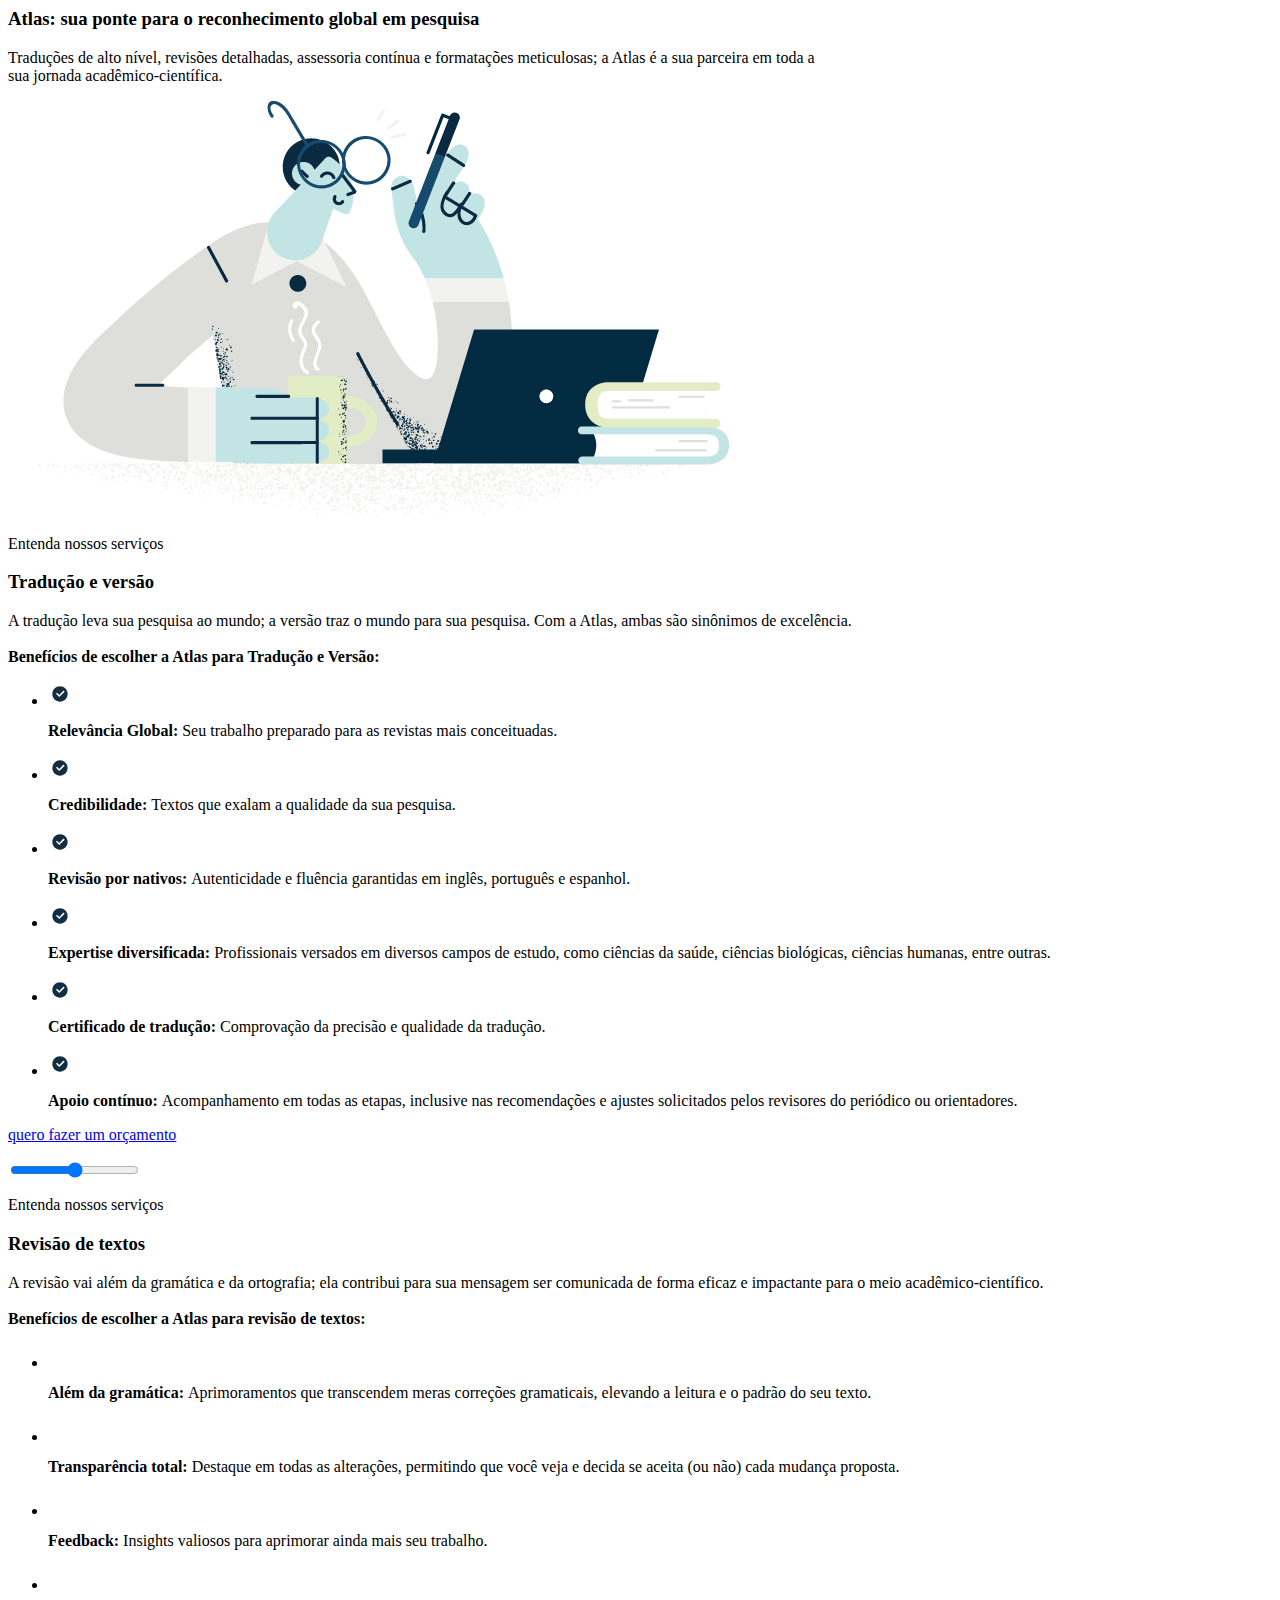
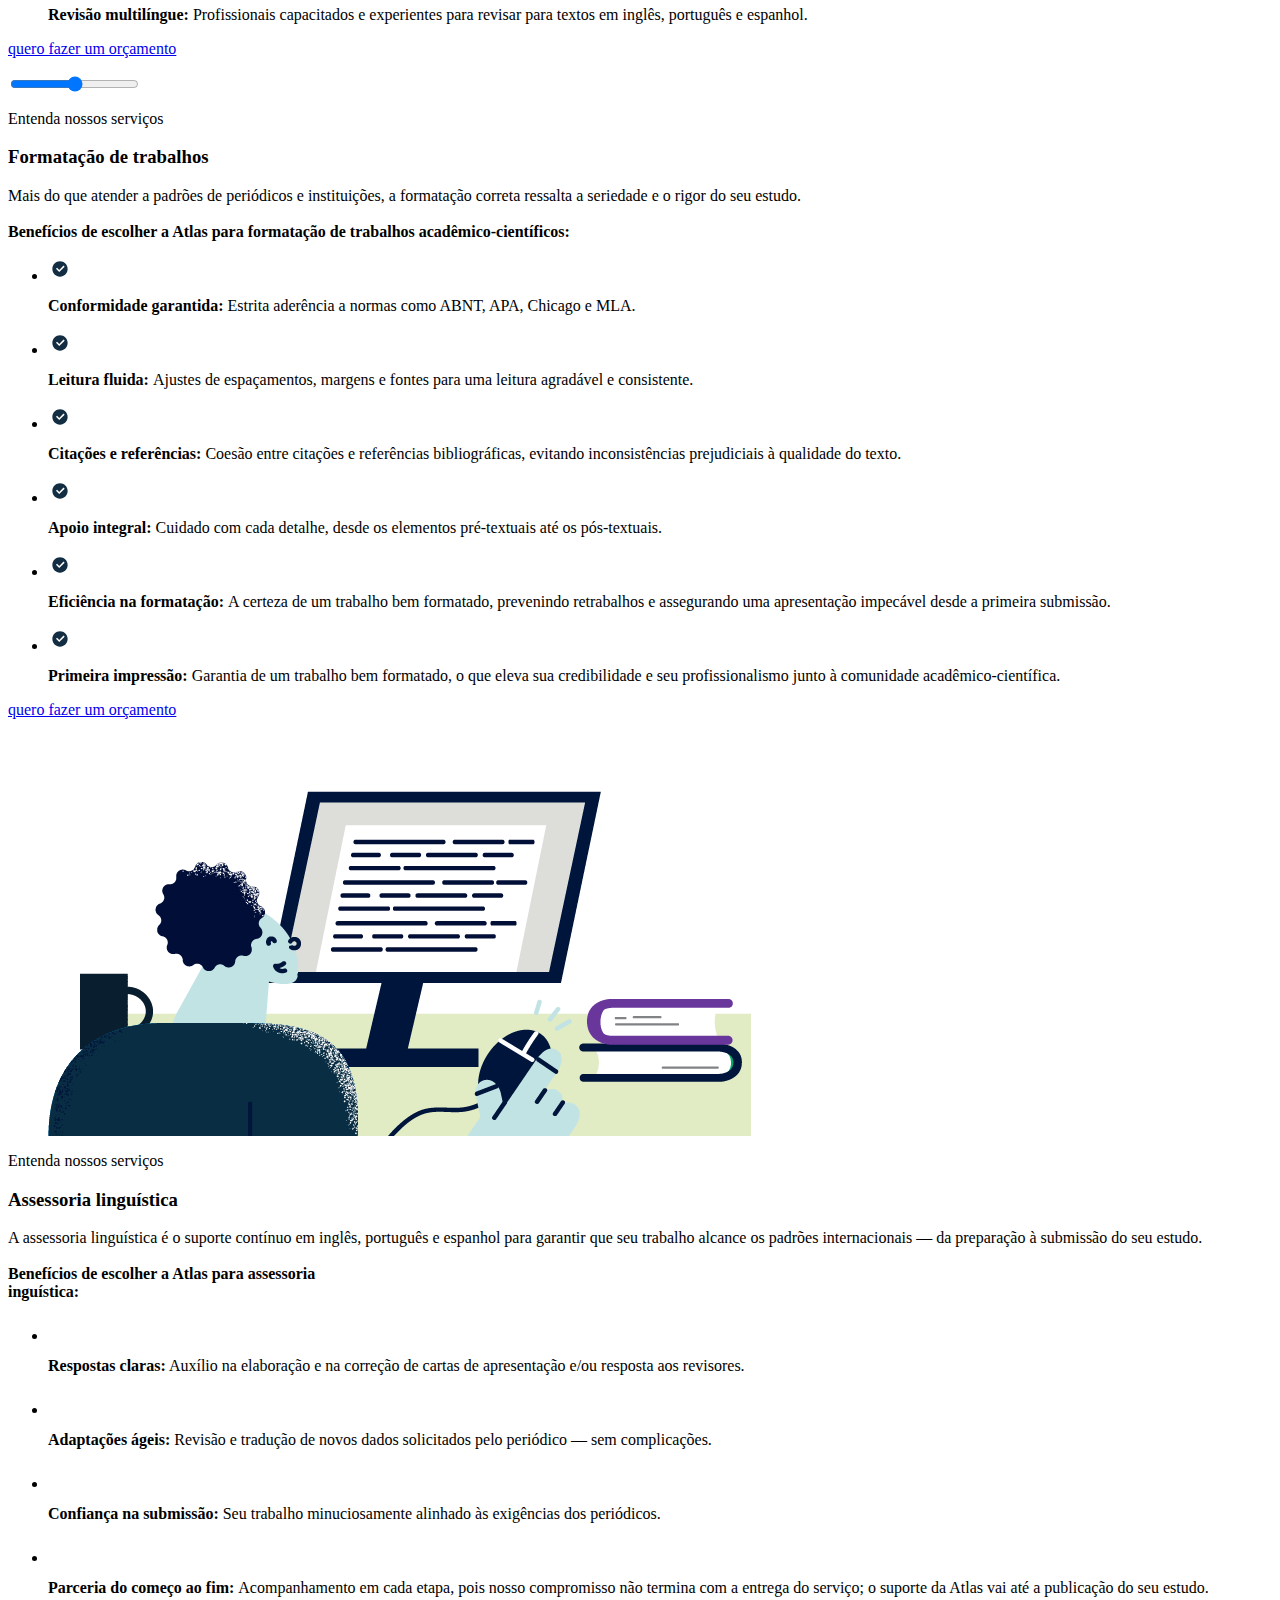
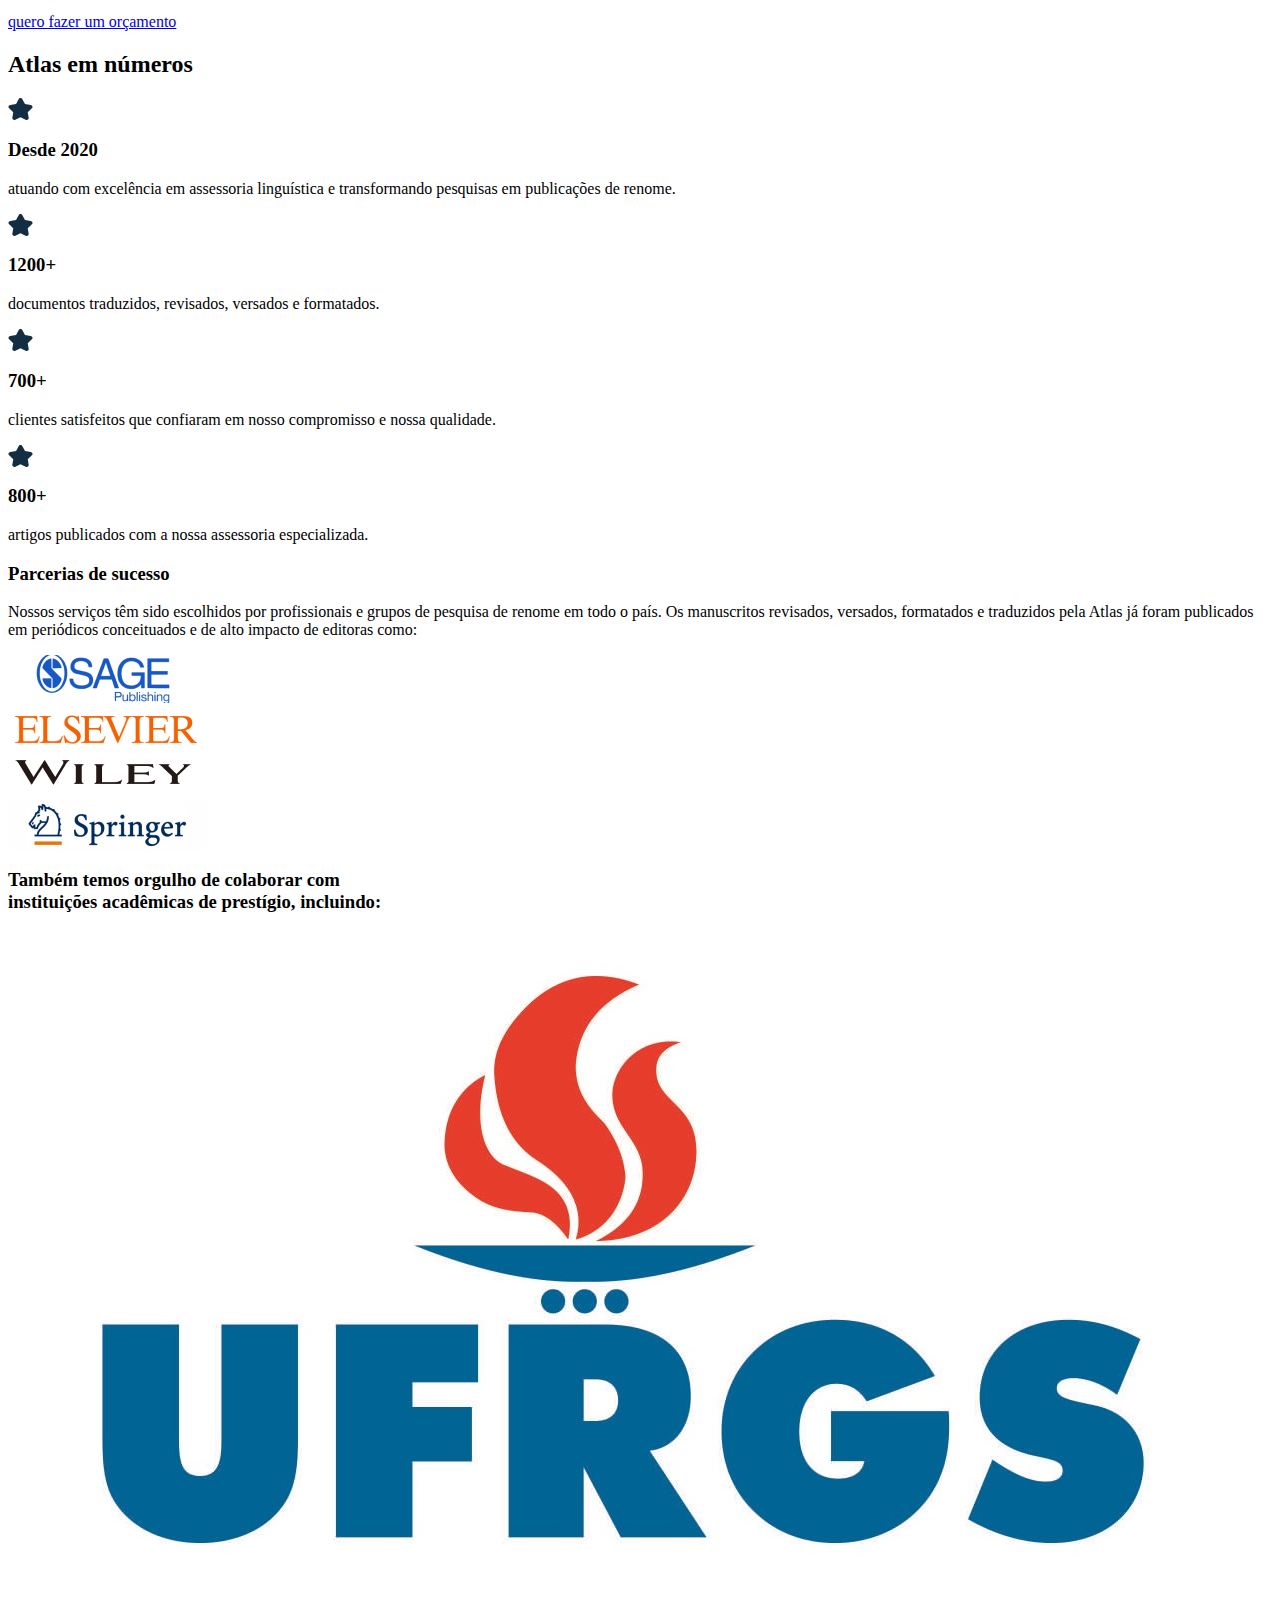
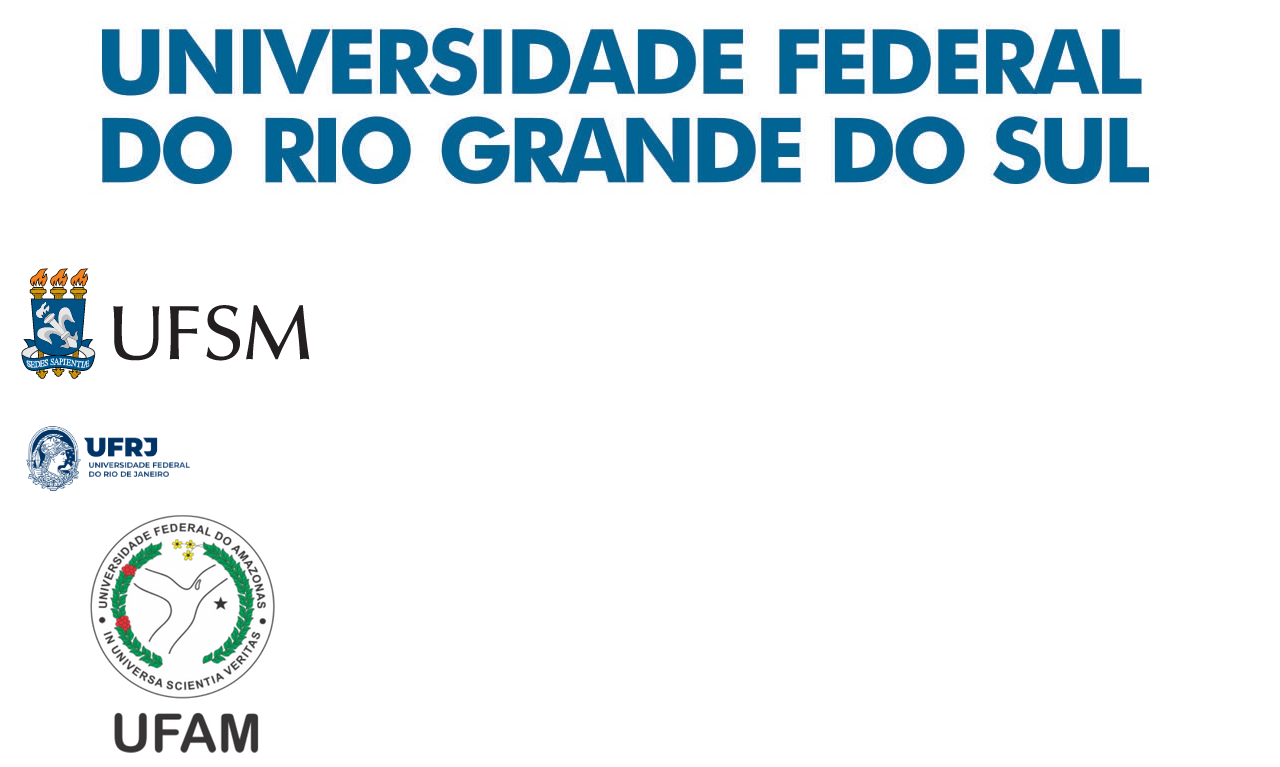
==== commit 8605ed07: "build" ====
--- a/.dev/src/index.html
+++ b/.dev/src/index.html
@@ -35,7 +35,7 @@
 					<ul class="benefits__list">
 						<li class="benefits__list--item" data-aos="fade-left" data-aos-delay="300">
 							<img src="./assets/checkbox-circle-fill.svg" alt="" />
-							<p class="benefits__list--text">Relevância Global: <strong> Seu trabalho preparado para as revistas mais conceituadas.</strong></p>
+							<p class="benefits__list--text"><strong>Relevância Global:</strong> Seu trabalho preparado para as revistas mais conceituadas.</p>
 						</li>
 						<li class="benefits__list--item" data-aos="fade-left" data-aos-delay="400">
 							<img src="./assets/checkbox-circle-fill.svg" alt="" />
@@ -48,7 +48,7 @@
 						<li class="benefits__list--item" data-aos="fade-left" data-aos-delay="600">
 							<img src="./assets/checkbox-circle-fill.svg" alt="" />
 							<p class="benefits__list--text">
-								<strong>Expertise diversificada: </strong>Profissionais versados em diversos campos de estudo, como as ciências da saúde, ciências biológicas,
+								<strong>Expertise diversificada: </strong>Profissionais versados em diversos campos de estudo, como ciências da saúde, ciências biológicas,
 								ciências humanas, entre outras.
 							</p>
 						</li>
@@ -59,7 +59,7 @@
 						<li class="benefits__list--item" data-aos="fade-left" data-aos-delay="600">
 							<img src="./assets/checkbox-circle-fill.svg" alt="" />
 							<p class="benefits__list--text">
-								<strong>Apoio contínuo: </strong>Acompanhamento em todas as etapas, inclusive nas recomendações de ajustes solicitado pelos revisores do
+								<strong>Apoio contínuo: </strong>Acompanhamento em todas as etapas, inclusive nas recomendações e ajustes solicitados pelos revisores do
 								periódico ou orientadores.
 							</p>
 						</li>
@@ -292,7 +292,7 @@
 				<div class="partners__container">
 					<div class="partners_card"><img src="./assets/uni.jpg" alt="" /></div>
 					<div class="partners_card"><img src="./assets/uni-1.png" alt="" /></div>
-					<div class="partners_card"><img src="./assets/uni-2.png" alt="" /></div>
+					<div class="partners_card"><img src="./assets/uni-2.png" alt="" style="max-width: 200px" /></div>
 					<div class="partners_card"><img src="./assets/uni-3.png" alt="" /></div>
 				</div>
 			</div>
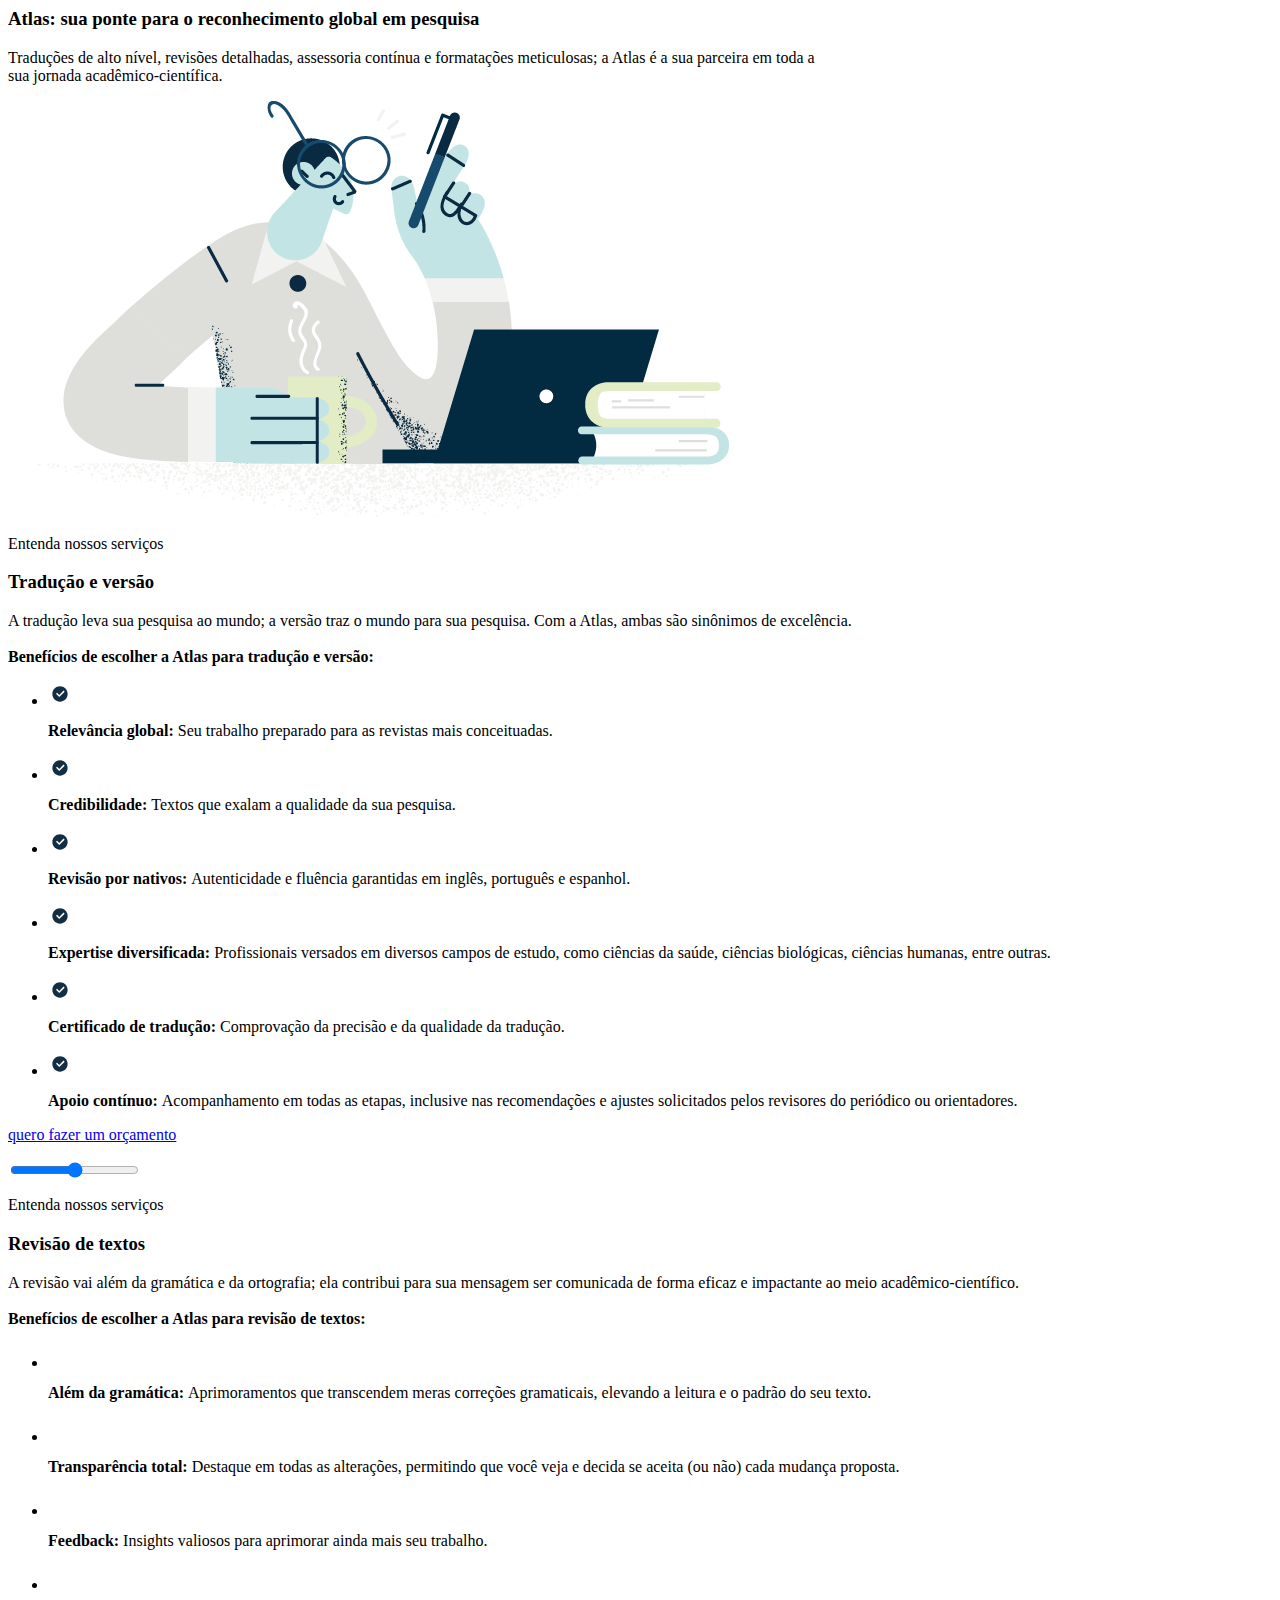
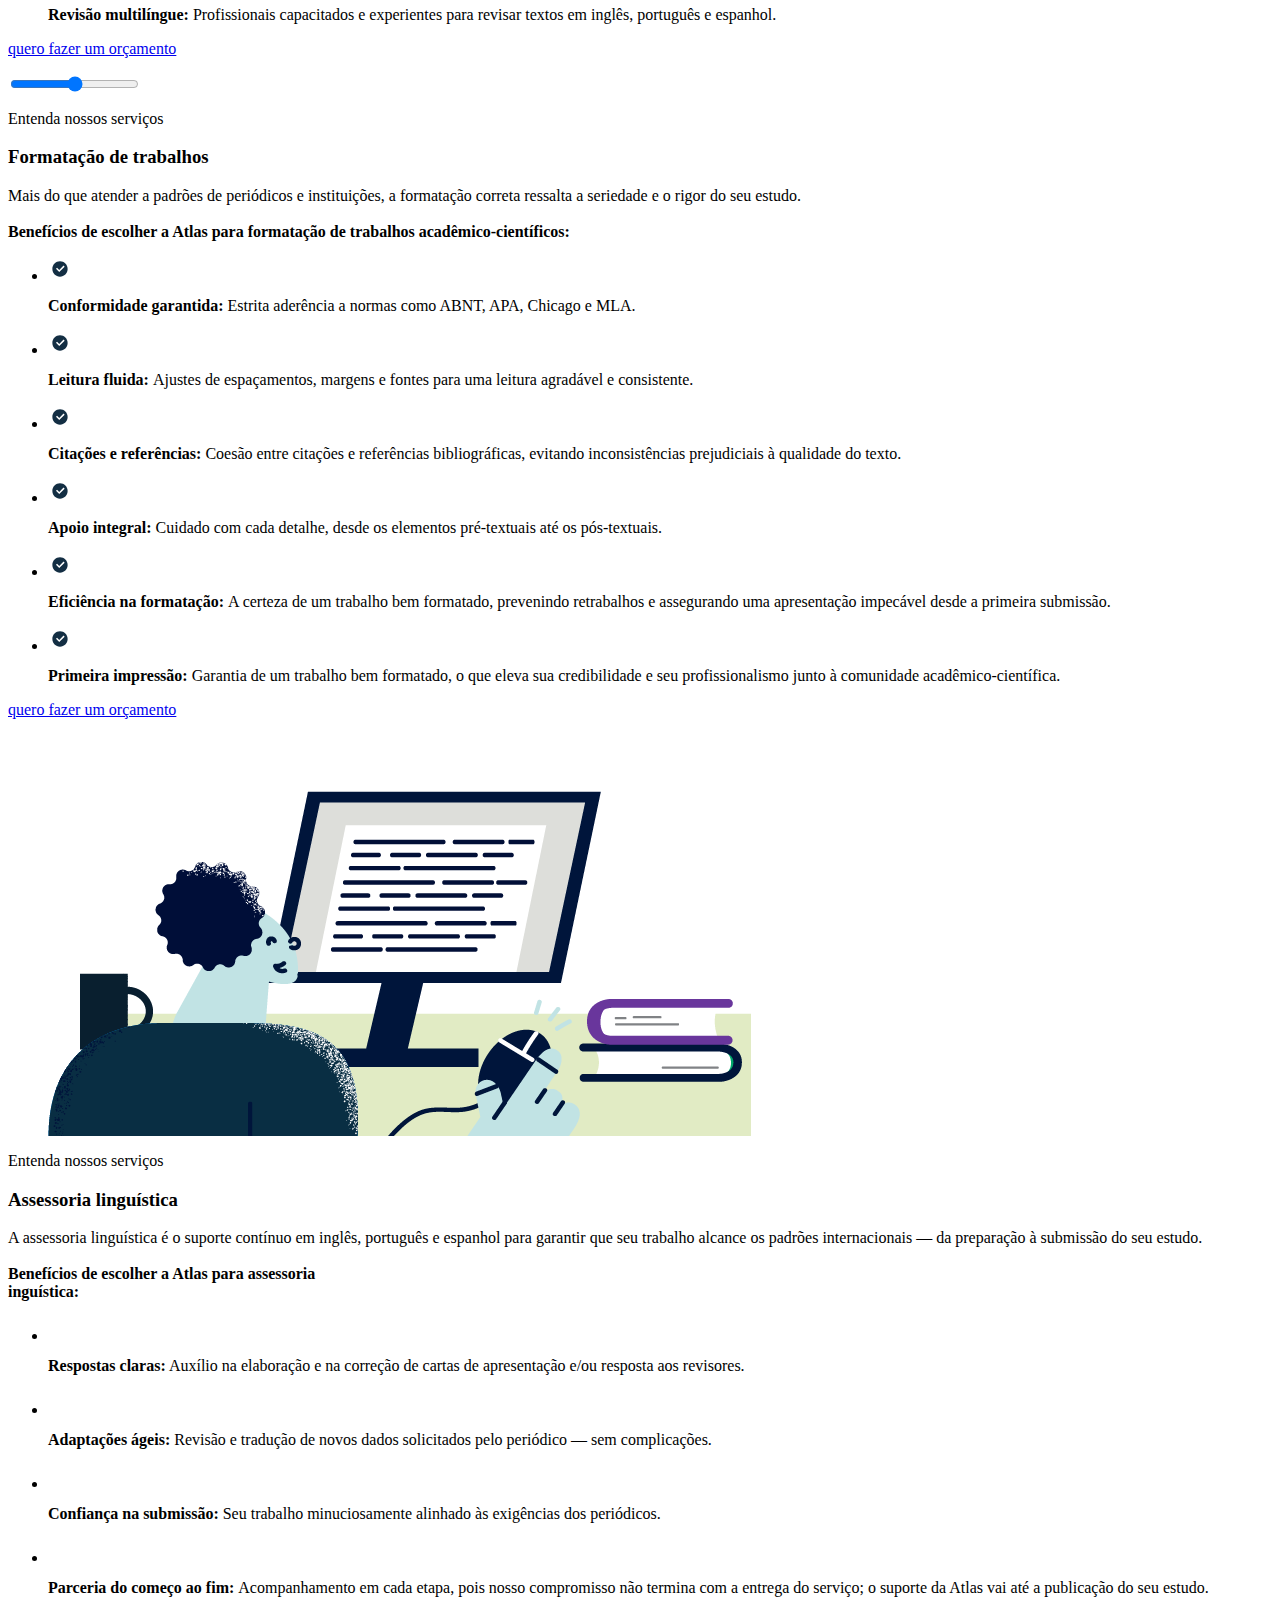
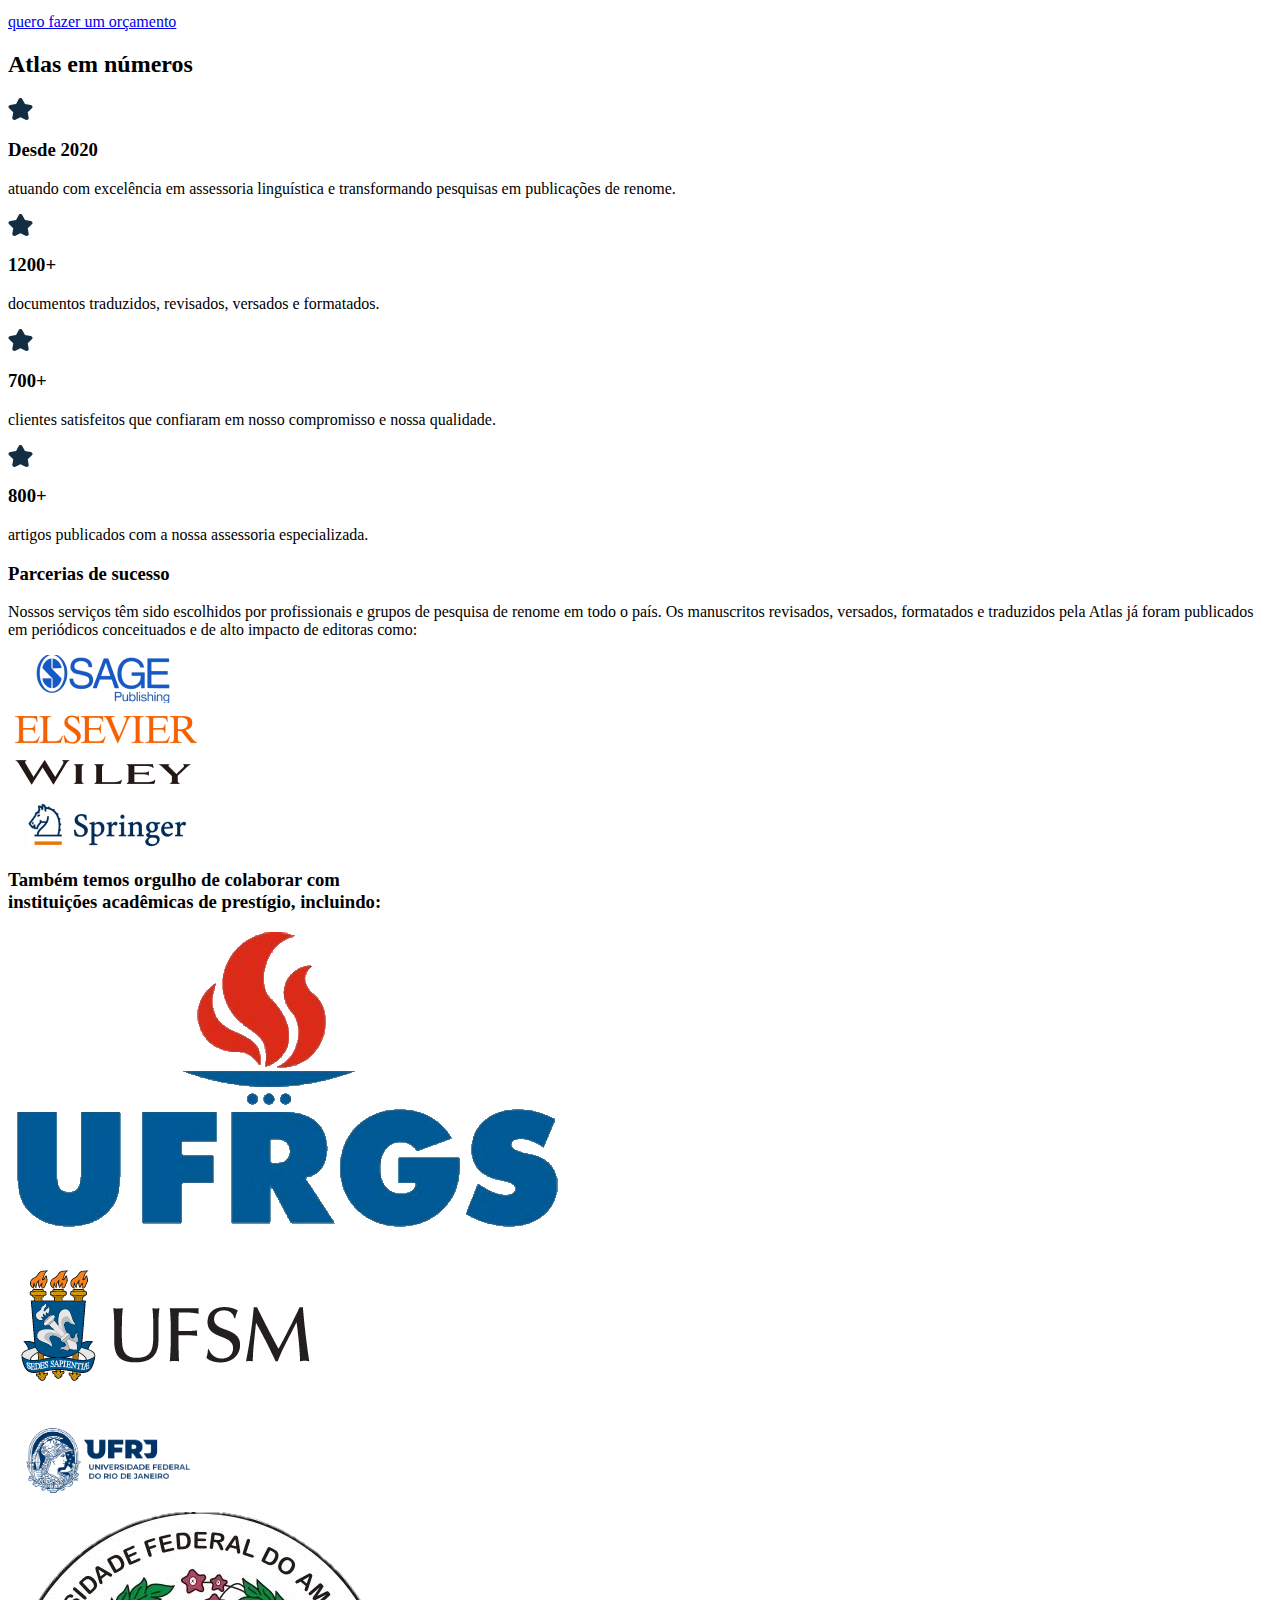
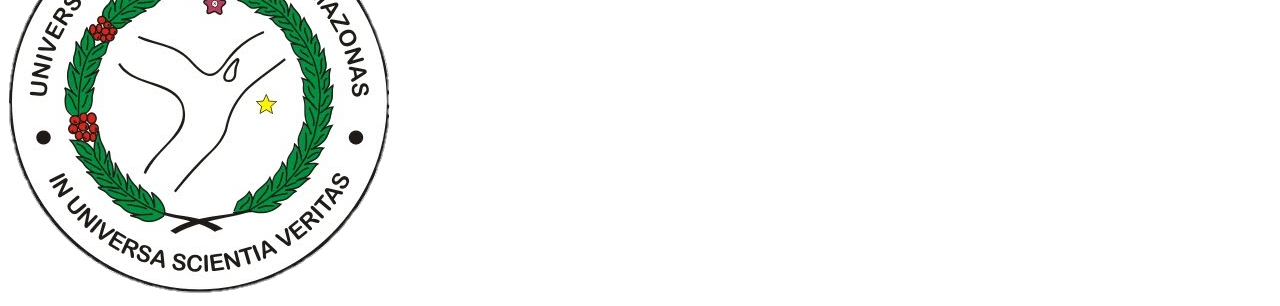
==== commit 5de1b8f1: "alterações de texto" ====
--- a/.dev/src/index.html
+++ b/.dev/src/index.html
@@ -29,13 +29,13 @@
 					<h3 class="default__title" data-aos="fade-left" data-aos-delay="300">Tradução e versão </h3>
 					<p class="default__desc" data-aos="fade-left" data-aos-delay="300">
 						A tradução leva sua pesquisa ao mundo; a versão traz o mundo para sua pesquisa. Com a Atlas, ambas são sinônimos de excelência. <br /><br />
-						<strong>Benefícios de escolher a Atlas para Tradução e Versão:</strong>
+						<strong>Benefícios de escolher a Atlas para tradução e versão:</strong>
 					</p>
 
 					<ul class="benefits__list">
 						<li class="benefits__list--item" data-aos="fade-left" data-aos-delay="300">
 							<img src="./assets/checkbox-circle-fill.svg" alt="" />
-							<p class="benefits__list--text"><strong>Relevância Global:</strong> Seu trabalho preparado para as revistas mais conceituadas.</p>
+							<p class="benefits__list--text"><strong>Relevância global:</strong> Seu trabalho preparado para as revistas mais conceituadas.</p>
 						</li>
 						<li class="benefits__list--item" data-aos="fade-left" data-aos-delay="400">
 							<img src="./assets/checkbox-circle-fill.svg" alt="" />
@@ -54,7 +54,7 @@
 						</li>
 						<li class="benefits__list--item" data-aos="fade-left" data-aos-delay="500">
 							<img src="./assets/checkbox-circle-fill.svg" alt="" />
-							<p class="benefits__list--text"><strong>Certificado de tradução: </strong>Comprovação da precisão e qualidade da tradução.</p>
+							<p class="benefits__list--text"><strong>Certificado de tradução: </strong>Comprovação da precisão e da qualidade da tradução.</p>
 						</li>
 						<li class="benefits__list--item" data-aos="fade-left" data-aos-delay="600">
 							<img src="./assets/checkbox-circle-fill.svg" alt="" />
@@ -89,7 +89,7 @@
 					</div>
 					<h3 class="default__title" data-aos="fade-left" data-aos-delay="300">Revisão de textos</h3>
 					<p class="default__desc" data-aos="fade-left" data-aos-delay="300">
-						A revisão vai além da gramática e da ortografia; ela contribui para sua mensagem ser comunicada de forma eficaz e impactante para o meio
+						A revisão vai além da gramática e da ortografia; ela contribui para sua mensagem ser comunicada de forma eficaz e impactante ao meio
 						acadêmico-científico.
 						<br />
 						<br />
@@ -117,7 +117,7 @@
 						<li class="benefits__list--item" data-aos="fade-left" data-aos-delay="600">
 							<img src="./assets/checkbox-circle-fill-w.svg" alt="" />
 							<p class="benefits__list--text">
-								<strong>Revisão multilíngue: </strong>Profissionais capacitados e experientes para revisar para textos em inglês, português e espanhol.
+								<strong>Revisão multilíngue: </strong>Profissionais capacitados e experientes para revisar textos em inglês, português e espanhol.
 							</p>
 						</li>
 					</ul>
@@ -290,7 +290,7 @@
 					instituições acadêmicas de prestígio, incluindo:
 				</h3>
 				<div class="partners__container">
-					<div class="partners_card"><img src="./assets/uni.jpg" alt="" /></div>
+					<div class="partners_card"><img src="./assets/uni.gif" alt="" /></div>
 					<div class="partners_card"><img src="./assets/uni-1.png" alt="" /></div>
 					<div class="partners_card"><img src="./assets/uni-2.png" alt="" style="max-width: 200px" /></div>
 					<div class="partners_card"><img src="./assets/uni-3.png" alt="" /></div>
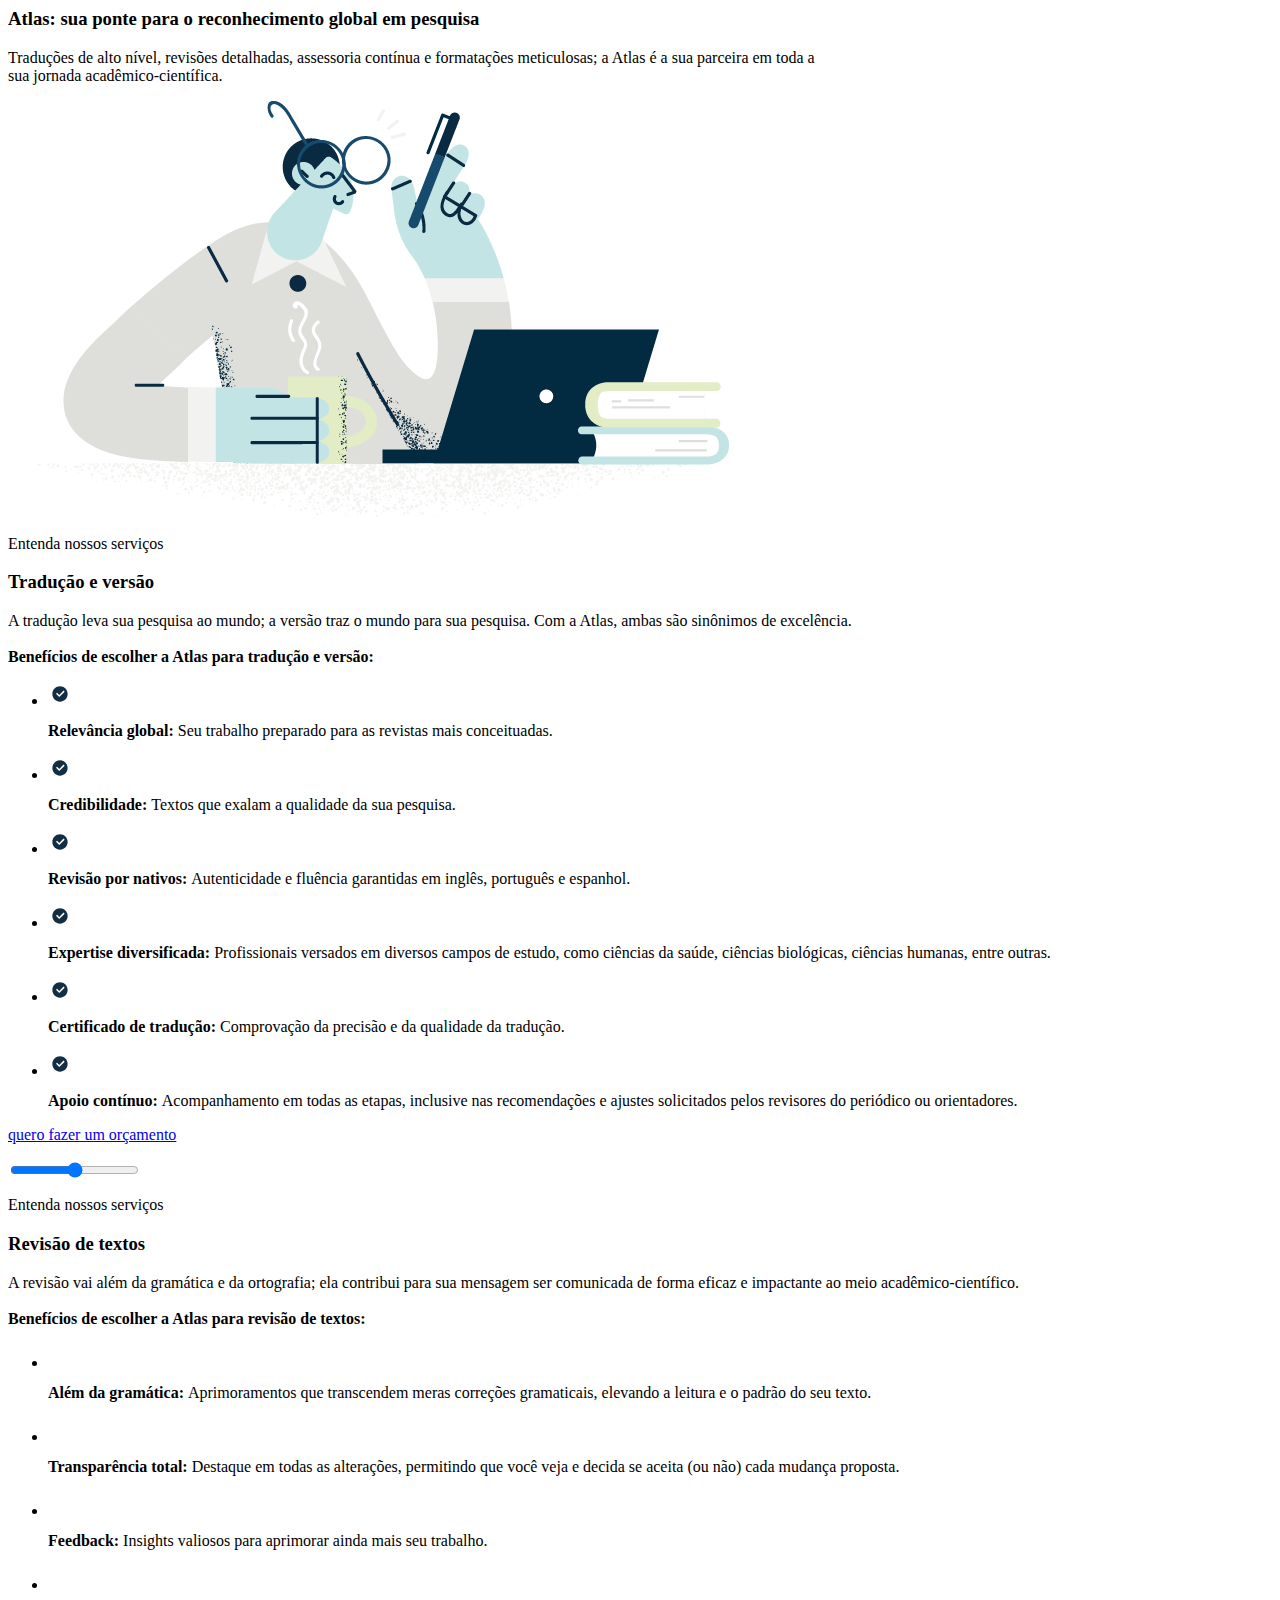
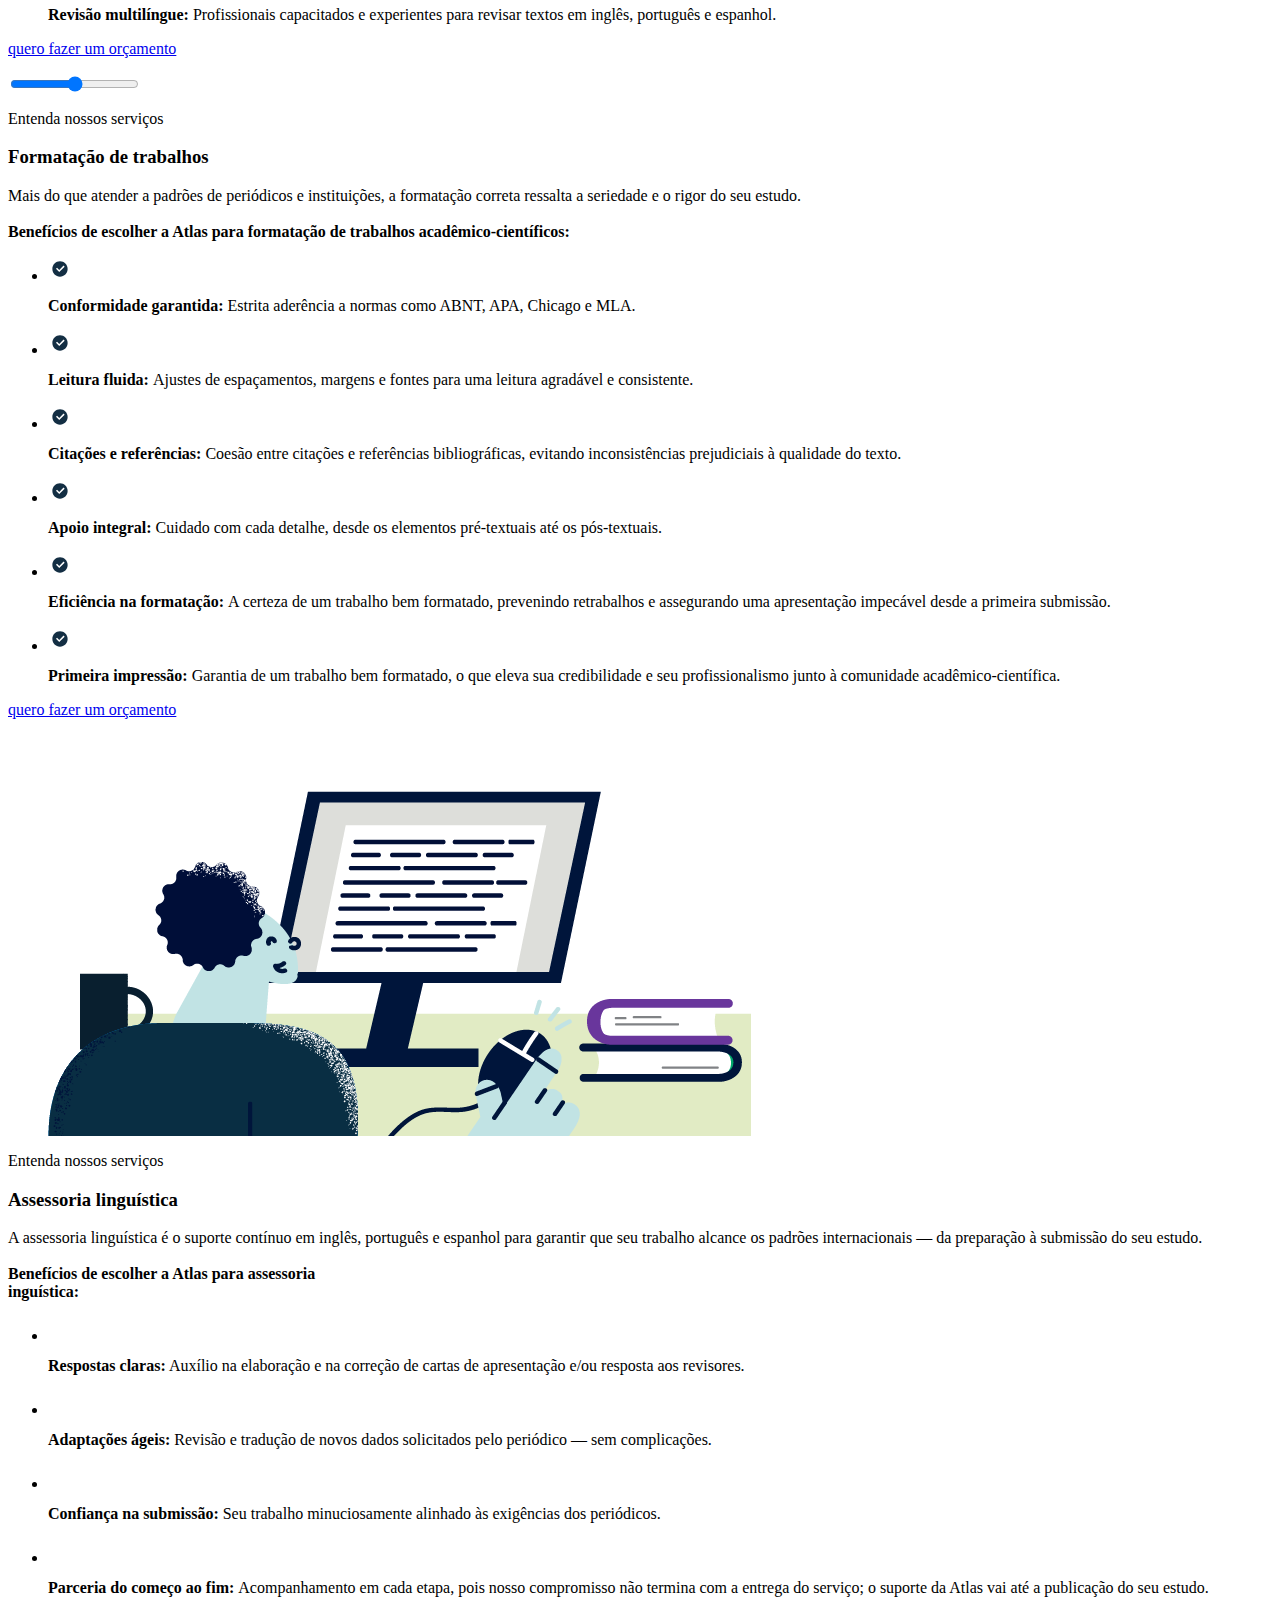
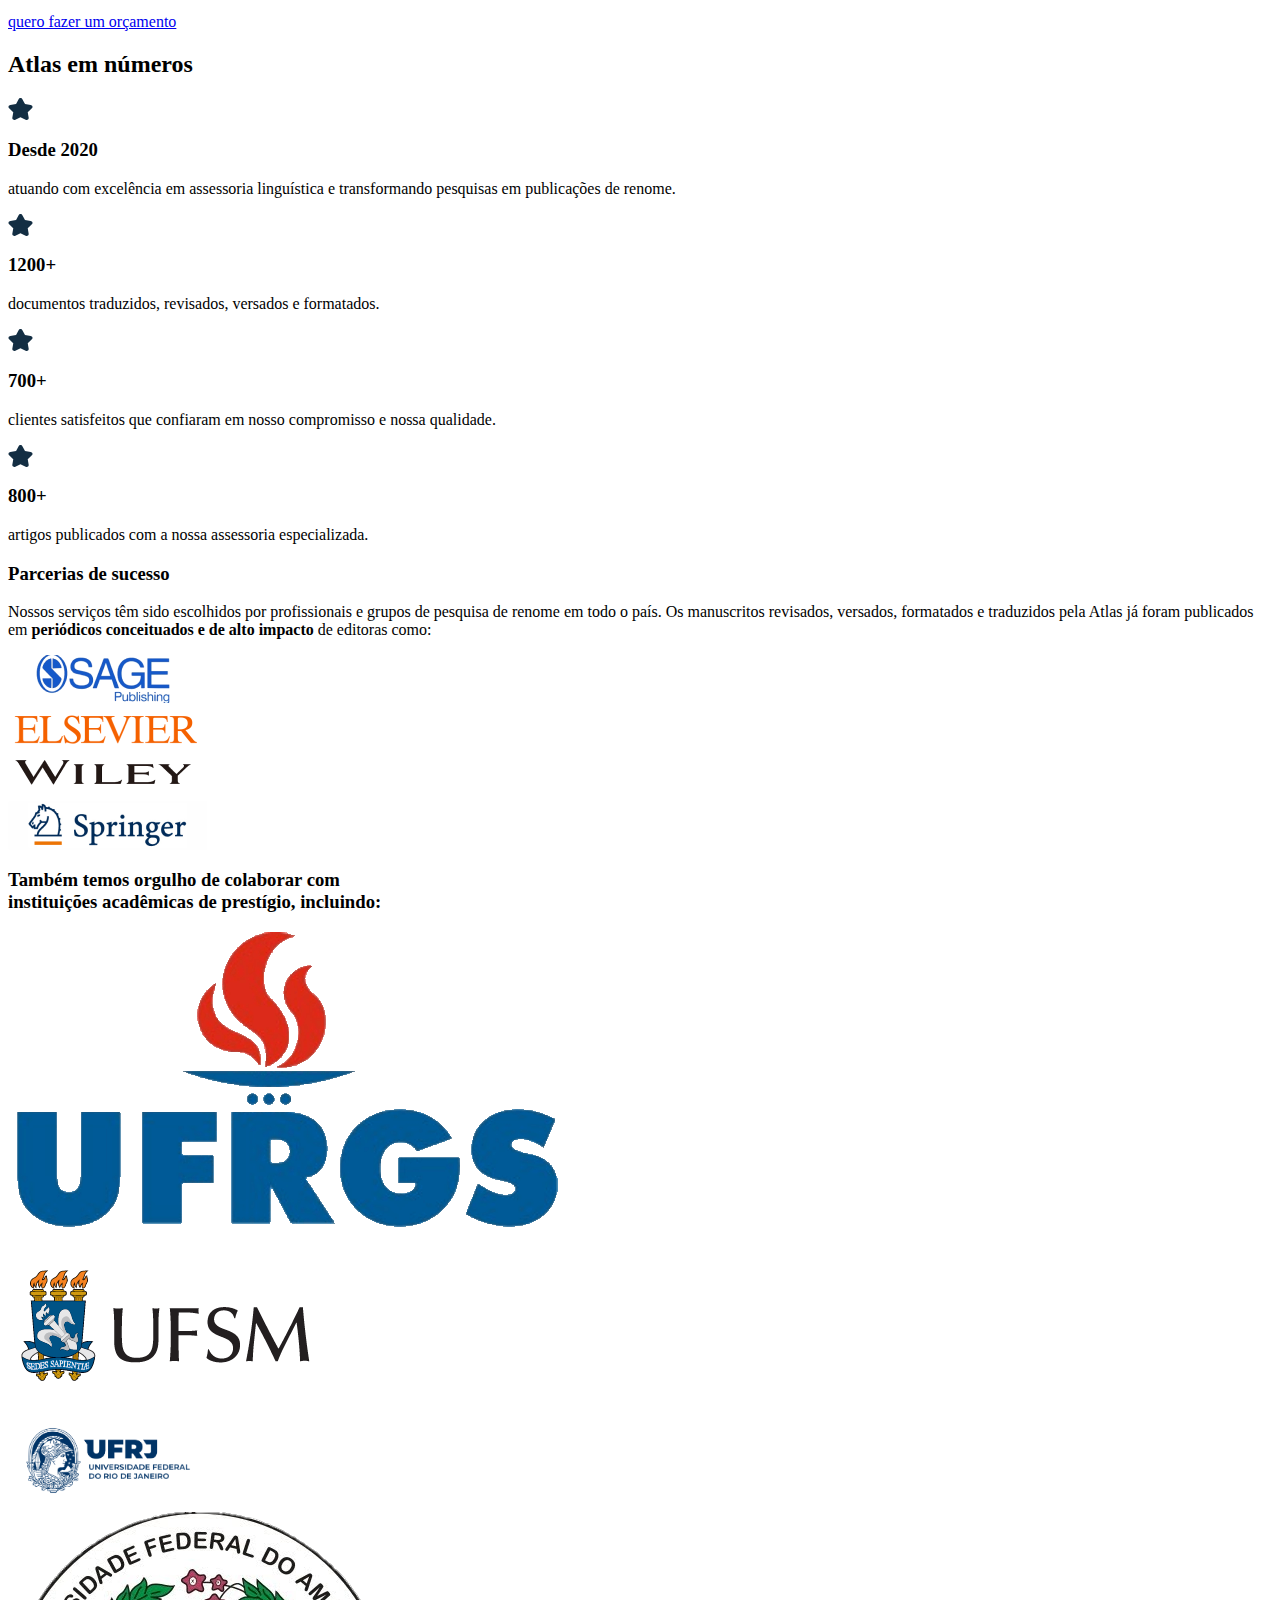
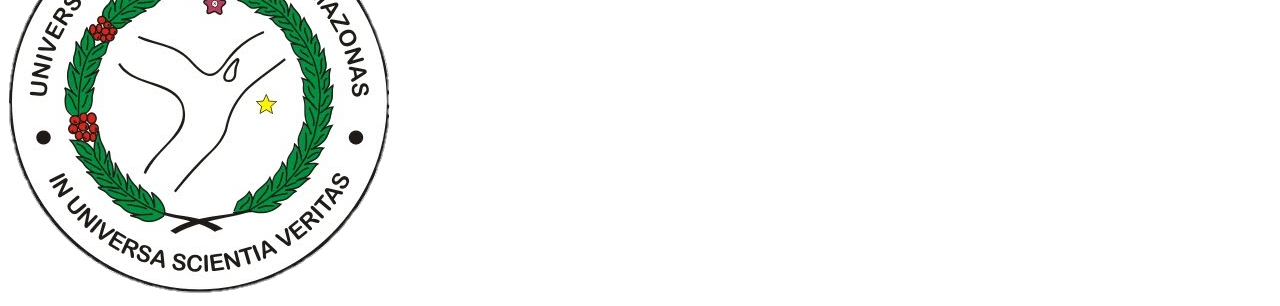
==== commit a4ab2e17: "build" ====
--- a/.dev/src/index.html
+++ b/.dev/src/index.html
@@ -11,7 +11,8 @@
 				<div class="hero__content" style="max-width: 818px">
 					<h3 class="hero__title text-center">Atlas: sua ponte para o reconhecimento global em pesquisa</h3>
 					<p class="default__desc text-center">
-						Traduções de alto nível, revisões detalhadas, assessoria contínua e formatações meticulosas; a Atlas é a sua parceira em toda a sua jornada
+						Traduções de alto nível, revisões detalhadas, assessoria contínua e formatações meticulosas; a Atlas é a sua
+						parceira em toda a sua jornada
 						acadêmico-científica.
 					</p>
 				</div>
@@ -28,38 +29,45 @@
 					</div>
 					<h3 class="default__title" data-aos="fade-left" data-aos-delay="300">Tradução e versão </h3>
 					<p class="default__desc" data-aos="fade-left" data-aos-delay="300">
-						A tradução leva sua pesquisa ao mundo; a versão traz o mundo para sua pesquisa. Com a Atlas, ambas são sinônimos de excelência. <br /><br />
+						A tradução leva sua pesquisa ao mundo; a versão traz o mundo para sua pesquisa. Com a Atlas, ambas são
+						sinônimos de excelência. <br /><br />
 						<strong>Benefícios de escolher a Atlas para tradução e versão:</strong>
 					</p>
 
 					<ul class="benefits__list">
 						<li class="benefits__list--item" data-aos="fade-left" data-aos-delay="300">
 							<img src="./assets/checkbox-circle-fill.svg" alt="" />
-							<p class="benefits__list--text"><strong>Relevância global:</strong> Seu trabalho preparado para as revistas mais conceituadas.</p>
+							<p class="benefits__list--text"><strong>Relevância global:</strong> Seu trabalho preparado para as
+								revistas mais conceituadas.</p>
 						</li>
 						<li class="benefits__list--item" data-aos="fade-left" data-aos-delay="400">
 							<img src="./assets/checkbox-circle-fill.svg" alt="" />
-							<p class="benefits__list--text"><strong>Credibilidade: </strong>Textos que exalam a qualidade da sua pesquisa.</p>
-						</li>
-						<li class="benefits__list--item" data-aos="fade-left" data-aos-delay="500">
-							<img src="./assets/checkbox-circle-fill.svg" alt="" />
-							<p class="benefits__list--text"><strong>Revisão por nativos: </strong>Autenticidade e fluência garantidas em inglês, português e espanhol.</p>
-						</li>
-						<li class="benefits__list--item" data-aos="fade-left" data-aos-delay="600">
-							<img src="./assets/checkbox-circle-fill.svg" alt="" />
-							<p class="benefits__list--text">
-								<strong>Expertise diversificada: </strong>Profissionais versados em diversos campos de estudo, como ciências da saúde, ciências biológicas,
+							<p class="benefits__list--text"><strong>Credibilidade: </strong>Textos que exalam a qualidade da sua
+								pesquisa.</p>
+						</li>
+						<li class="benefits__list--item" data-aos="fade-left" data-aos-delay="500">
+							<img src="./assets/checkbox-circle-fill.svg" alt="" />
+							<p class="benefits__list--text"><strong>Revisão por nativos: </strong>Autenticidade e fluência garantidas
+								em inglês, português e espanhol.</p>
+						</li>
+						<li class="benefits__list--item" data-aos="fade-left" data-aos-delay="600">
+							<img src="./assets/checkbox-circle-fill.svg" alt="" />
+							<p class="benefits__list--text">
+								<strong>Expertise diversificada: </strong>Profissionais versados em diversos campos de estudo, como
+								ciências da saúde, ciências biológicas,
 								ciências humanas, entre outras.
 							</p>
 						</li>
 						<li class="benefits__list--item" data-aos="fade-left" data-aos-delay="500">
 							<img src="./assets/checkbox-circle-fill.svg" alt="" />
-							<p class="benefits__list--text"><strong>Certificado de tradução: </strong>Comprovação da precisão e da qualidade da tradução.</p>
-						</li>
-						<li class="benefits__list--item" data-aos="fade-left" data-aos-delay="600">
-							<img src="./assets/checkbox-circle-fill.svg" alt="" />
-							<p class="benefits__list--text">
-								<strong>Apoio contínuo: </strong>Acompanhamento em todas as etapas, inclusive nas recomendações e ajustes solicitados pelos revisores do
+							<p class="benefits__list--text"><strong>Certificado de tradução: </strong>Comprovação da precisão e da
+								qualidade da tradução.</p>
+						</li>
+						<li class="benefits__list--item" data-aos="fade-left" data-aos-delay="600">
+							<img src="./assets/checkbox-circle-fill.svg" alt="" />
+							<p class="benefits__list--text">
+								<strong>Apoio contínuo: </strong>Acompanhamento em todas as etapas, inclusive nas recomendações e
+								ajustes solicitados pelos revisores do
 								periódico ou orientadores.
 							</p>
 						</li>
@@ -89,7 +97,8 @@
 					</div>
 					<h3 class="default__title" data-aos="fade-left" data-aos-delay="300">Revisão de textos</h3>
 					<p class="default__desc" data-aos="fade-left" data-aos-delay="300">
-						A revisão vai além da gramática e da ortografia; ela contribui para sua mensagem ser comunicada de forma eficaz e impactante ao meio
+						A revisão vai além da gramática e da ortografia; ela contribui para sua mensagem ser comunicada de forma
+						eficaz e impactante ao meio
 						acadêmico-científico.
 						<br />
 						<br />
@@ -100,24 +109,28 @@
 						<li class="benefits__list--item" data-aos="fade-left" data-aos-delay="300">
 							<img src="./assets/checkbox-circle-fill-w.svg" alt="" />
 							<p class="benefits__list--text">
-								<strong>Além da gramática: </strong>Aprimoramentos que transcendem meras correções gramaticais, elevando a leitura e o padrão do seu texto.
+								<strong>Além da gramática: </strong>Aprimoramentos que transcendem meras correções gramaticais, elevando
+								a leitura e o padrão do seu texto.
 							</p>
 						</li>
 						<li class="benefits__list--item" data-aos="fade-left" data-aos-delay="400">
 							<img src="./assets/checkbox-circle-fill-w.svg" alt="" />
 							<p class="benefits__list--text">
-								<strong>Transparência total: </strong>Destaque em todas as alterações, permitindo que você veja e decida se aceita (ou não) cada mudança
+								<strong>Transparência total: </strong>Destaque em todas as alterações, permitindo que você veja e decida
+								se aceita (ou não) cada mudança
 								proposta.
 							</p>
 						</li>
 						<li class="benefits__list--item" data-aos="fade-left" data-aos-delay="500">
 							<img src="./assets/checkbox-circle-fill-w.svg" alt="" />
-							<p class="benefits__list--text"><strong>Feedback:</strong> Insights valiosos para aprimorar ainda mais seu trabalho.</p>
-						</li>
-						<li class="benefits__list--item" data-aos="fade-left" data-aos-delay="600">
-							<img src="./assets/checkbox-circle-fill-w.svg" alt="" />
-							<p class="benefits__list--text">
-								<strong>Revisão multilíngue: </strong>Profissionais capacitados e experientes para revisar textos em inglês, português e espanhol.
+							<p class="benefits__list--text"><strong>Feedback:</strong> Insights valiosos para aprimorar ainda mais seu
+								trabalho.</p>
+						</li>
+						<li class="benefits__list--item" data-aos="fade-left" data-aos-delay="600">
+							<img src="./assets/checkbox-circle-fill-w.svg" alt="" />
+							<p class="benefits__list--text">
+								<strong>Revisão multilíngue: </strong>Profissionais capacitados e experientes para revisar textos em
+								inglês, português e espanhol.
 							</p>
 						</li>
 					</ul>
@@ -146,45 +159,52 @@
 					</div>
 					<h3 class="default__title" data-aos="fade-left" data-aos-delay="300">Formatação de trabalhos</h3>
 					<p class="default__desc" data-aos="fade-left" data-aos-delay="300">
-						Mais do que atender a padrões de periódicos e instituições, a formatação correta ressalta a seriedade e o rigor do seu estudo.  <br /><br />
+						Mais do que atender a padrões de periódicos e instituições, a formatação correta ressalta a seriedade e o
+						rigor do seu estudo.  <br /><br />
 						<strong>Benefícios de escolher a Atlas para formatação de trabalhos acadêmico-científicos:</strong>
 					</p>
 
 					<ul class="benefits__list">
 						<li class="benefits__list--item" data-aos="fade-left" data-aos-delay="300">
 							<img src="./assets/checkbox-circle-fill.svg" alt="" />
-							<p class="benefits__list--text"><strong>Conformidade garantida: </strong> Estrita aderência a normas como ABNT, APA, Chicago e MLA.  </p>
+							<p class="benefits__list--text"><strong>Conformidade garantida: </strong> Estrita aderência a normas como
+								ABNT, APA, Chicago e MLA.  </p>
 						</li>
 						<li class="benefits__list--item" data-aos="fade-left" data-aos-delay="400">
 							<img src="./assets/checkbox-circle-fill.svg" alt="" />
 							<p class="benefits__list--text">
-								<strong>Leitura fluida: </strong>Ajustes de espaçamentos, margens e fontes para uma leitura agradável e consistente.
-							</p>
-						</li>
-						<li class="benefits__list--item" data-aos="fade-left" data-aos-delay="500">
-							<img src="./assets/checkbox-circle-fill.svg" alt="" />
-							<p class="benefits__list--text">
-								<strong>Citações e referências: </strong>Coesão entre citações e referências bibliográficas, evitando inconsistências prejudiciais à qualidade
+								<strong>Leitura fluida: </strong>Ajustes de espaçamentos, margens e fontes para uma leitura agradável e
+								consistente.
+							</p>
+						</li>
+						<li class="benefits__list--item" data-aos="fade-left" data-aos-delay="500">
+							<img src="./assets/checkbox-circle-fill.svg" alt="" />
+							<p class="benefits__list--text">
+								<strong>Citações e referências: </strong>Coesão entre citações e referências bibliográficas, evitando
+								inconsistências prejudiciais à qualidade
 								do texto.
 							</p>
 						</li>
 						<li class="benefits__list--item" data-aos="fade-left" data-aos-delay="600">
 							<img src="./assets/checkbox-circle-fill.svg" alt="" />
 							<p class="benefits__list--text">
-								<strong>Apoio integral: </strong>Cuidado com cada detalhe, desde os elementos pré-textuais até os pós-textuais.
-							</p>
-						</li>
-						<li class="benefits__list--item" data-aos="fade-left" data-aos-delay="600">
-							<img src="./assets/checkbox-circle-fill.svg" alt="" />
-							<p class="benefits__list--text">
-								<strong>Eficiência na formatação: </strong> A certeza de um trabalho bem formatado, prevenindo retrabalhos e assegurando uma apresentação
+								<strong>Apoio integral: </strong>Cuidado com cada detalhe, desde os elementos pré-textuais até os
+								pós-textuais.
+							</p>
+						</li>
+						<li class="benefits__list--item" data-aos="fade-left" data-aos-delay="600">
+							<img src="./assets/checkbox-circle-fill.svg" alt="" />
+							<p class="benefits__list--text">
+								<strong>Eficiência na formatação: </strong> A certeza de um trabalho bem formatado, prevenindo
+								retrabalhos e assegurando uma apresentação
 								impecável desde a primeira submissão.
 							</p>
 						</li>
 						<li class="benefits__list--item" data-aos="fade-left" data-aos-delay="600">
 							<img src="./assets/checkbox-circle-fill.svg" alt="" />
 							<p class="benefits__list--text">
-								<strong>Primeira impressão: </strong>Garantia de um trabalho bem formatado, o que eleva sua credibilidade e seu profissionalismo junto à
+								<strong>Primeira impressão: </strong>Garantia de um trabalho bem formatado, o que eleva sua
+								credibilidade e seu profissionalismo junto à
 								comunidade acadêmico-científica.
 							</p>
 						</li>
@@ -206,37 +226,41 @@
 					</div>
 					<h3 class="default__title" data-aos="fade-left" data-aos-delay="300">Assessoria linguística</h3>
 					<p class="default__desc" data-aos="fade-left" data-aos-delay="300">
-						A assessoria linguística é o suporte contínuo em inglês, português e espanhol para garantir que seu trabalho alcance os padrões internacionais — da
+						A assessoria linguística é o suporte contínuo em inglês, português e espanhol para garantir que seu trabalho
+						alcance os padrões internacionais — da
 						preparação à submissão do seu estudo.
 						<br /><br />
-						<strong
-							>Benefícios de escolher a Atlas para assessoria
+						<strong>Benefícios de escolher a Atlas para assessoria
 							<legend></legend>
-							inguística:</strong
-						>
+							inguística:
+						</strong>
 					</p>
 
 					<ul class="benefits__list">
 						<li class="benefits__list--item" data-aos="fade-left" data-aos-delay="300">
 							<img src="./assets/checkbox-circle-fill-w.svg" alt="" />
 							<p class="benefits__list--text">
-								<strong>Respostas claras:</strong> Auxílio na elaboração e na correção de cartas de apresentação e/ou resposta aos revisores.
+								<strong>Respostas claras:</strong> Auxílio na elaboração e na correção de cartas de apresentação e/ou
+								resposta aos revisores.
 							</p>
 						</li>
 						<li class="benefits__list--item" data-aos="fade-left" data-aos-delay="400">
 							<img src="./assets/checkbox-circle-fill-w.svg" alt="" />
 							<p class="benefits__list--text">
-								<strong>Adaptações ágeis: </strong>Revisão e tradução de novos dados solicitados pelo periódico — sem complicações.
-							</p>
-						</li>
-						<li class="benefits__list--item" data-aos="fade-left" data-aos-delay="500">
-							<img src="./assets/checkbox-circle-fill-w.svg" alt="" />
-							<p class="benefits__list--text"><strong>Confiança na submissão: </strong>Seu trabalho minuciosamente alinhado às exigências dos periódicos.</p>
-						</li>
-						<li class="benefits__list--item" data-aos="fade-left" data-aos-delay="600">
-							<img src="./assets/checkbox-circle-fill-w.svg" alt="" />
-							<p class="benefits__list--text">
-								<strong>Parceria do começo ao fim: </strong> Acompanhamento em cada etapa, pois nosso compromisso não termina com a entrega do serviço; o
+								<strong>Adaptações ágeis: </strong>Revisão e tradução de novos dados solicitados pelo periódico — sem
+								complicações.
+							</p>
+						</li>
+						<li class="benefits__list--item" data-aos="fade-left" data-aos-delay="500">
+							<img src="./assets/checkbox-circle-fill-w.svg" alt="" />
+							<p class="benefits__list--text"><strong>Confiança na submissão: </strong>Seu trabalho minuciosamente
+								alinhado às exigências dos periódicos.</p>
+						</li>
+						<li class="benefits__list--item" data-aos="fade-left" data-aos-delay="600">
+							<img src="./assets/checkbox-circle-fill-w.svg" alt="" />
+							<p class="benefits__list--text">
+								<strong>Parceria do começo ao fim: </strong> Acompanhamento em cada etapa, pois nosso compromisso não
+								termina com a entrega do serviço; o
 								suporte da Atlas vai até a publicação do seu estudo.
 							</p>
 						</li>
@@ -254,7 +278,8 @@
 					<div class="card-resources" data-aos="fade-right" data-aos-delay="300">
 						<div class="card-resources__icon"><img src="./assets/star.svg" alt="" /></div>
 						<h3 class="resources__title">Desde 2020</h3>
-						<p class="default__desc">atuando com excelência em assessoria linguística e transformando pesquisas em publicações de renome.</p>
+						<p class="default__desc">atuando com excelência em assessoria linguística e transformando pesquisas em
+							publicações de renome.</p>
 					</div>
 					<div class="card-resources" data-aos="fade-right" data-aos-delay="400">
 						<div class="card-resources__icon"><img src="./assets/star.svg" alt="" /></div>
@@ -276,8 +301,10 @@
 			<div class="partners">
 				<h3 class="default__title">Parcerias de sucesso</h3>
 				<p class="default__desc">
-					Nossos serviços têm sido escolhidos por profissionais e grupos de pesquisa de renome em todo o país. Os manuscritos revisados, versados, formatados e
-					traduzidos pela Atlas já foram publicados em periódicos conceituados e de alto impacto de editoras como:
+					Nossos serviços têm sido escolhidos por profissionais e grupos de pesquisa de renome em todo o país. Os
+					manuscritos revisados, versados, formatados e
+					traduzidos pela Atlas já foram publicados em <b>periódicos conceituados e de alto impacto</b> de editoras
+					como:
 				</p>
 				<div class="partners__container">
 					<div class="partners_card"><img src="./assets/marcas.png" alt="" /></div>
@@ -285,9 +312,9 @@
 					<div class="partners_card"><img src="./assets/marcas-2.png" alt="" /></div>
 					<div class="partners_card"><img src="./assets/marcas-3.png" alt="" /></div>
 				</div>
-				<h3 class="default__title mb">
+				<h3 class="default__desc mb">
 					Também temos orgulho de colaborar com <br />
-					instituições acadêmicas de prestígio, incluindo:
+					<b>instituições acadêmicas de prestígio,</b> incluindo:
 				</h3>
 				<div class="partners__container">
 					<div class="partners_card"><img src="./assets/uni.gif" alt="" /></div>
@@ -304,4 +331,4 @@
 	</main>
 
 	<include src="./html/footer.html"></include>
-</body>
+</body>